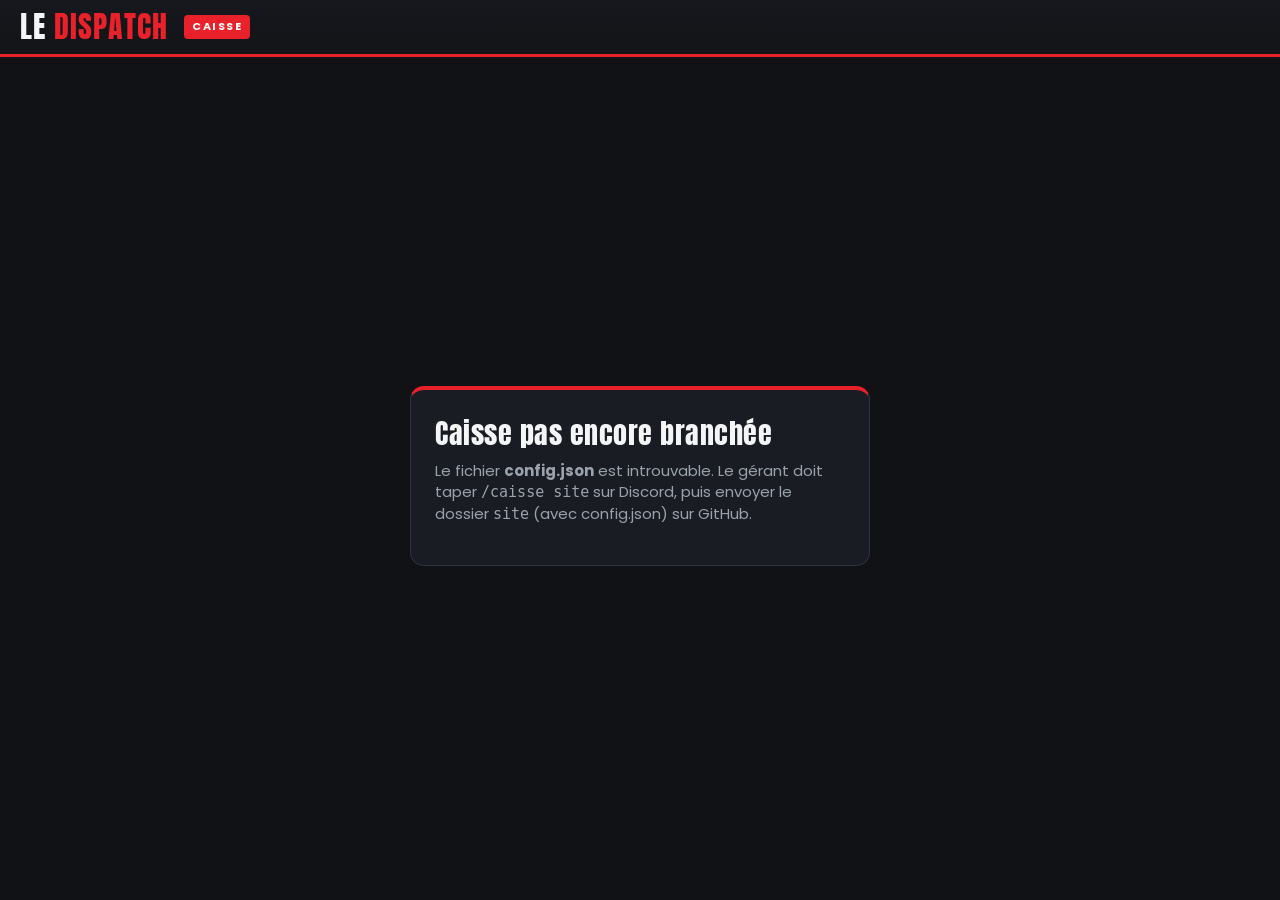
==== index.html @ 99ec4365 "Site de caisse du Dispatch Co-Authored-By: Claude Opus 5.5 <noreply@anthropic.com> Claude-Session: h" ====
<!DOCTYPE html>
<html lang="fr">
<head>
<meta charset="utf-8">
<meta name="viewport" content="width=device-width, initial-scale=1">
<meta name="robots" content="noindex, nofollow">
<title>Caisse — Le Dispatch</title>
<link rel="preconnect" href="https://fonts.googleapis.com">
<link rel="preconnect" href="https://fonts.gstatic.com" crossorigin>
<link href="https://fonts.googleapis.com/css2?family=Anton&family=Poppins:wght@400;500;600;700&display=swap" rel="stylesheet">
<style>
  :root {
    --fond: #101216;
    --panneau: #191c22;
    --panneau-2: #22262e;
    --trait: #2e333c;
    --texte: #f4f5f7;
    --discret: #9aa3ad;
    --rouge: #e8212b;
    --rouge-fonce: #b9141d;
    --vert: #2ea043;
    --orange: #d29922;
    --rayon: 14px;
  }
  * { box-sizing: border-box; }
  html, body { margin: 0; height: 100%; }
  body {
    background: var(--fond);
    color: var(--texte);
    font: 15px/1.4 "Poppins", system-ui, sans-serif;
    -webkit-font-smoothing: antialiased;
  }
  button, input, select { font: inherit; color: inherit; }
  button { cursor: pointer; }
  .masque { display: none !important; }

  /* --- En-tête ------------------------------------------------------------- */
  header {
    position: sticky; top: 0; z-index: 20;
    display: flex; align-items: center; gap: 16px;
    padding: 12px 20px;
    background: linear-gradient(180deg, #16181d, #121418);
    border-bottom: 3px solid var(--rouge);
  }
  .logo { font-family: "Anton", sans-serif; font-size: 30px; letter-spacing: 1px; line-height: 1; white-space: nowrap; }
  .logo span { color: var(--rouge); }
  .badge-caisse {
    background: var(--rouge); color: #fff; font-weight: 700; font-size: 11px;
    letter-spacing: 1.5px; padding: 4px 8px; border-radius: 4px; text-transform: uppercase;
  }
  .espace { flex: 1; }
  .puce {
    display: inline-flex; align-items: center; gap: 8px;
    background: var(--panneau-2); border: 1px solid var(--trait);
    border-radius: 999px; padding: 6px 12px; font-size: 13px; white-space: nowrap;
  }
  .puce .point { width: 8px; height: 8px; border-radius: 50%; background: var(--vert); }
  .puce.attente .point { background: var(--orange); }
  button.puce:hover { border-color: var(--discret); }

  /* --- Mise en page ----------------------------------------------------------- */
  .caisse { display: grid; grid-template-columns: 1fr 380px; min-height: calc(100vh - 62px); }
  .carte { padding: 18px 20px 120px; min-width: 0; }
  .onglets { display: flex; gap: 8px; flex-wrap: wrap; margin-bottom: 16px; }
  .onglet {
    background: var(--panneau); border: 1px solid var(--trait); border-radius: 999px;
    padding: 8px 16px; font-weight: 600; font-size: 14px;
  }
  .onglet[aria-selected="true"] { background: var(--rouge); border-color: var(--rouge); color: #fff; }
  .onglet .nb { opacity: .7; font-weight: 500; margin-left: 4px; }

  .titre-cat { font-family: "Anton", sans-serif; font-size: 22px; letter-spacing: .5px; margin: 6px 0 12px; }
  .grille { display: grid; grid-template-columns: repeat(auto-fill, minmax(190px, 1fr)); gap: 12px; }
  .tuile {
    position: relative; text-align: left;
    background: var(--panneau); border: 1px solid var(--trait); border-radius: var(--rayon);
    padding: 14px 14px 12px; min-height: 128px;
    display: flex; flex-direction: column; gap: 6px;
    transition: transform .08s ease, border-color .15s ease, background .15s ease;
  }
  .tuile:hover { border-color: var(--rouge); background: #1e2128; }
  .tuile:active { transform: scale(.97); }
  .tuile .emoji { font-size: 28px; line-height: 1; }
  .tuile .nom { font-weight: 700; font-size: 15px; }
  .tuile .contenu { color: var(--discret); font-size: 12px; flex: 1; }
  .tuile .prix { font-family: "Anton", sans-serif; color: var(--rouge); font-size: 20px; letter-spacing: .5px; }
  .tuile .qte-badge {
    position: absolute; top: 10px; right: 10px;
    background: var(--rouge); color: #fff; font-weight: 700; font-size: 13px;
    min-width: 28px; height: 28px; border-radius: 14px; padding: 0 8px;
    display: grid; place-items: center;
  }
  .grille.compacte { grid-template-columns: repeat(auto-fill, minmax(160px, 1fr)); }
  .grille.compacte .tuile { min-height: 96px; }

  /* --- Ticket ----------------------------------------------------------------- */
  .ticket {
    position: sticky; top: 62px; height: calc(100vh - 62px);
    background: var(--panneau); border-left: 1px solid var(--trait);
    display: flex; flex-direction: column;
  }
  .ticket-tete { display: flex; align-items: center; justify-content: space-between; padding: 16px 18px 8px; }
  .ticket-tete h2 { font-family: "Anton", sans-serif; font-weight: 400; font-size: 24px; margin: 0; letter-spacing: .5px; }
  .lien { background: none; border: 0; color: var(--discret); text-decoration: underline; padding: 4px; font-size: 13px; }
  .lien:hover { color: var(--texte); }
  .lignes { flex: 1; overflow-y: auto; padding: 4px 18px; }
  .vide { color: var(--discret); text-align: center; padding: 40px 10px; font-size: 14px; }
  .ligne { display: grid; grid-template-columns: 1fr auto; gap: 6px 10px; padding: 10px 0; border-bottom: 1px dashed var(--trait); }
  .ligne .nom { font-weight: 600; font-size: 14px; }
  .ligne .montant { font-weight: 700; text-align: right; }
  .stepper { display: flex; align-items: center; gap: 4px; }
  .stepper button {
    width: 32px; height: 32px; border-radius: 8px;
    background: var(--panneau-2); border: 1px solid var(--trait); font-size: 18px; line-height: 1;
  }
  .stepper button:hover { border-color: var(--discret); }
  .stepper input {
    width: 56px; height: 32px; text-align: center; font-weight: 700;
    background: #0d0f12; border: 1px solid var(--trait); border-radius: 8px;
  }
  .stepper input:focus { outline: 2px solid var(--rouge); border-color: transparent; }
  .stepper .retirer { margin-left: 6px; color: var(--discret); text-decoration: none; }
  .ligne .pu { color: var(--discret); font-size: 12px; text-align: right; align-self: center; }

  .options { padding: 12px 18px; border-top: 1px solid var(--trait); display: grid; gap: 10px; }
  .etiquette { font-size: 12px; color: var(--discret); margin-bottom: 4px; text-transform: uppercase; letter-spacing: 1px; }
  .segment { display: grid; grid-template-columns: repeat(3, 1fr); gap: 6px; }
  .segment button {
    background: var(--panneau-2); border: 1px solid var(--trait); border-radius: 10px;
    padding: 8px 4px; font-size: 13px; font-weight: 600;
  }
  .segment button[aria-pressed="true"] { background: #fff; color: #111; border-color: #fff; }
  .client { display: grid; grid-template-columns: 1fr 1fr; gap: 6px; }
  .client select, .client input, .champ {
    width: 100%; background: #0d0f12; border: 1px solid var(--trait); border-radius: 10px; padding: 9px 10px; font-size: 14px;
  }
  .client select:focus, .client input:focus, .champ:focus { outline: 2px solid var(--rouge); border-color: transparent; }

  .totaux { padding: 12px 18px 18px; border-top: 1px solid var(--trait); }
  .totaux .rang { display: flex; justify-content: space-between; color: var(--discret); font-size: 14px; }
  .totaux .total { display: flex; justify-content: space-between; align-items: baseline; margin: 8px 0 12px; }
  .totaux .total span:first-child { font-weight: 700; letter-spacing: 1px; }
  .totaux .total strong { font-family: "Anton", sans-serif; font-weight: 400; font-size: 38px; color: var(--texte); letter-spacing: .5px; }
  .encaisser {
    width: 100%; border: 0; border-radius: var(--rayon);
    background: var(--rouge); color: #fff; padding: 16px; font-size: 18px; font-weight: 700; letter-spacing: .5px;
    box-shadow: 0 6px 0 var(--rouge-fonce);
  }
  .encaisser:hover { filter: brightness(1.08); }
  .encaisser:active { transform: translateY(3px); box-shadow: 0 3px 0 var(--rouge-fonce); }
  .encaisser:disabled { background: #3a3f48; box-shadow: none; color: #8a919b; cursor: not-allowed; transform: none; }

  /* --- Barre mobile ------------------------------------------------------------ */
  .barre-mobile { display: none; }
  @media (max-width: 880px) {
    .caisse { grid-template-columns: 1fr; }
    .carte { padding: 14px 16px 110px; }
    .ticket {
      position: fixed; inset: auto 0 0 0; top: 0; height: 100%; z-index: 30;
      border-left: 0; transform: translateY(100%); transition: transform .25s ease;
    }
    .ticket.ouvert { transform: none; }
    .barre-mobile {
      display: flex; position: fixed; left: 12px; right: 12px; bottom: 12px; z-index: 25;
      background: var(--rouge); color: #fff; border: 0; border-radius: var(--rayon);
      padding: 14px 18px; font-weight: 700; justify-content: space-between; align-items: center;
      box-shadow: 0 10px 30px rgba(0,0,0,.5);
    }
    .barre-mobile strong { font-family: "Anton", sans-serif; font-weight: 400; font-size: 22px; }
    .logo { font-size: 24px; }
    .badge-caisse { display: none; }
    header { padding: 10px 16px; gap: 10px; }
    .grille { grid-template-columns: repeat(auto-fill, minmax(150px, 1fr)); }
  }
  @media (min-width: 881px) { .fermer-ticket { display: none; } }

  /* --- Fenêtres ---------------------------------------------------------------- */
  .voile {
    position: fixed; inset: 0; z-index: 50; background: rgba(5,6,8,.78);
    display: grid; place-items: center; padding: 16px;
  }
  .fenetre {
    width: min(460px, 100%); background: var(--panneau); border: 1px solid var(--trait);
    border-top: 4px solid var(--rouge); border-radius: var(--rayon); padding: 24px;
  }
  .fenetre h3 { font-family: "Anton", sans-serif; font-weight: 400; font-size: 28px; margin: 0 0 6px; letter-spacing: .5px; }
  .fenetre p { color: var(--discret); margin: 0 0 16px; }
  .fenetre .actions { display: flex; gap: 10px; margin-top: 18px; }
  .fenetre .actions button { flex: 1; }
  .secondaire {
    background: var(--panneau-2); border: 1px solid var(--trait); border-radius: var(--rayon); padding: 14px; font-weight: 600;
  }
  .recap { background: #0d0f12; border-radius: 10px; padding: 12px 14px; font-size: 14px; }
  .recap div { display: flex; justify-content: space-between; gap: 10px; }
  .recap .tot { border-top: 1px dashed var(--trait); margin-top: 8px; padding-top: 8px; font-weight: 700; }
  .grosse-coche {
    width: 64px; height: 64px; border-radius: 50%; background: var(--vert);
    display: grid; place-items: center; font-size: 34px; margin-bottom: 10px; color: #fff;
  }
  .grosse-coche.attente { background: var(--orange); }
  .ecran-plein { min-height: calc(100vh - 62px); display: grid; place-items: center; padding: 20px; }
</style>
</head>
<body>
<header>
  <div class="logo">LE <span>DISPATCH</span></div>
  <span class="badge-caisse">Caisse</span>
  <div class="espace"></div>
  <button class="puce" id="puce-etat" type="button" title="État des envois"><span class="point"></span><span id="texte-etat">Prêt</span></button>
  <button class="puce" id="puce-vendeur" type="button" title="Changer de vendeur">👤 <span id="nom-vendeur">—</span></button>
</header>

<!-- Site pas encore branché -->
<section id="ecran-activation" class="ecran-plein masque">
  <div class="fenetre">
    <h3>Caisse pas encore branchée</h3>
    <p>Le fichier <strong>config.json</strong> est introuvable. Le gérant doit taper <code>/caisse site</code> sur Discord, puis envoyer le dossier <code>site</code> (avec config.json) sur GitHub.</p>
  </div>
</section>

<!-- Caisse -->
<main id="ecran-caisse" class="caisse masque">
  <section class="carte">
    <div class="onglets" role="tablist" id="onglets"></div>
    <div id="rayons"></div>
  </section>

  <aside class="ticket" id="ticket" aria-label="Commande en cours">
    <div class="ticket-tete">
      <h2>Commande</h2>
      <div>
        <button class="lien" id="btn-vider" type="button">Vider</button>
        <button class="lien fermer-ticket" id="btn-fermer-ticket" type="button">Fermer ✕</button>
      </div>
    </div>
    <div class="lignes" id="lignes"></div>
    <div class="options">
      <div>
        <div class="etiquette">Tarif</div>
        <div class="segment" id="tarifs"></div>
      </div>
      <div>
        <div class="etiquette">Client</div>
        <div class="client">
          <select id="type-client" aria-label="Type de client"></select>
          <input id="nom-client" placeholder="Nom (facultatif)" maxlength="80" autocomplete="off">
        </div>
      </div>
    </div>
    <div class="totaux">
      <div class="rang"><span>Sous-total</span><span id="sous-total">0 $</span></div>
      <div class="rang masque" id="rang-ajust"><span id="libelle-ajust"></span><span id="ajustement"></span></div>
      <div class="total"><span>TOTAL</span><strong id="total">0 $</strong></div>
      <button class="encaisser" id="btn-encaisser" type="button" disabled>Encaisser</button>
    </div>
  </aside>
  <button class="barre-mobile" id="barre-mobile" type="button"><span id="barre-nb">Panier vide</span><strong id="barre-total">0 $</strong></button>
</main>

<!-- Fenêtres -->
<div class="voile masque" id="fenetre-vendeur">
  <div class="fenetre">
    <h3>Qui est à la caisse ?</h3>
    <p>Ton nom apparaîtra sur les tickets et dans les ventes par vendeur.</p>
    <input class="champ" id="champ-vendeur" maxlength="60" placeholder="Prénom Nom (RP)" autocomplete="off">
    <div class="actions"><button class="encaisser" id="btn-vendeur" type="button">Commencer</button></div>
  </div>
</div>

<div class="voile masque" id="fenetre-confirmer">
  <div class="fenetre">
    <h3>Encaisser ?</h3>
    <div class="recap" id="recap"></div>
    <div class="actions">
      <button class="secondaire" id="btn-annuler" type="button">Retour</button>
      <button class="encaisser" id="btn-valider" type="button">Encaisser</button>
    </div>
  </div>
</div>

<div class="voile masque" id="fenetre-resultat">
  <div class="fenetre" style="text-align:center">
    <div class="grosse-coche" id="coche" style="margin:0 auto 10px">✓</div>
    <h3 id="resultat-titre">Commande envoyée</h3>
    <p id="resultat-texte"></p>
    <div class="actions"><button class="encaisser" id="btn-nouvelle" type="button">Nouvelle commande</button></div>
  </div>
</div>

<script>
(() => {
  "use strict";

  // --- Stockage local (protégé : peut être indisponible) --------------------------
  const memoire = {
    lire(cle, defaut) { try { const v = localStorage.getItem(cle); return v === null ? defaut : JSON.parse(v); } catch { return defaut; } },
    ecrire(cle, val) { try { localStorage.setItem(cle, JSON.stringify(val)); } catch { /* stockage indisponible */ } },
    effacer(cle) { try { localStorage.removeItem(cle); } catch { /* idem */ } },
  };
  const CLE_CONFIG = "dispatch_config", CLE_VENDEUR = "dispatch_vendeur", CLE_FILE = "dispatch_file",
        CLE_BROUILLON = "dispatch_brouillon";

  const $ = (id) => document.getElementById(id);
  const TYPES_CLIENT = {
    particulier: "Particulier", entreprise: "Entreprise", auto_entreprise: "Auto-entreprise",
    micro_entreprise: "Micro-entreprise", association: "Association", parti_politique: "Parti politique", syndicat: "Syndicat",
  };

  // --- Argent : centimes -> « 1 234,50 $ » (comme le bot) -----------------------------
  function fmt(c) {
    const signe = c < 0 ? "-" : "";
    c = Math.abs(Math.round(c));
    const dollars = Math.floor(c / 100), cents = c % 100;
    let t = String(dollars).replace(/\B(?=(\d{3})+(?!\d))/g, " ");
    if (cents) t += "," + String(cents).padStart(2, "0");
    return `${signe}${t} $`;
  }
  const echapper = (s) => String(s ?? "").replace(/[&<>"']/g, (c) => ({ "&": "&amp;", "<": "&lt;", ">": "&gt;", '"': "&quot;", "'": "&#39;" }[c]));

  // --- Branchement : l'adresse du webhook est dans config.json (écrit par /caisse site) ---
  function configValide(cfg) {
    return !!cfg && (/^https:\/\/(?:(?:ptb|canary)\.)?discord(?:app)?\.com\/api\/webhooks\/\d+\/[\w-]+$/.test(cfg.w || "")
                  || /^http:\/\/127\.0\.0\.1:\d+\/api\/webhooks\/\d+\/[\w-]+$/.test(cfg.w || ""));
  }
  let config = null;

  // --- État de la caisse -----------------------------------------------------------
  let menu = null, articles = {}, ordreArticles = [];
  let panier = new Map();                 // id -> quantité (ordre d'ajout conservé)
  let tarif = "normal";
  let ongletActif = null;

  function sauverBrouillon() {
    memoire.ecrire(CLE_BROUILLON, { panier: [...panier], tarif, type: $("type-client").value, client: $("nom-client").value });
  }

  function calculer() {
    const lignes = [...panier].filter(([id, q]) => articles[id] && q > 0)
      .map(([id, q]) => ({ a: articles[id], q, montant: articles[id].prixC * q }));
    const sousTotal = lignes.reduce((s, l) => s + l.montant, 0);
    const t = menu.tarifs.find((x) => x.id === tarif) || menu.tarifs[0];
    const ajustement = Math.round(sousTotal * (t.pourcentage || 0) / 100);
    return { lignes, sousTotal, ajustement, total: sousTotal + ajustement, tarif: t };
  }

  function texteTarif(t) {
    if (!t.pourcentage) return t.nom;
    return `${t.nom} ${t.pourcentage > 0 ? "+" : "−"}${Math.abs(t.pourcentage)} %`;
  }

  // --- Affichage de la carte ------------------------------------------------------------
  function afficherCarte() {
    const onglets = $("onglets"), rayons = $("rayons");
    onglets.innerHTML = ""; rayons.innerHTML = "";
    menu.categories.forEach((cat, i) => {
      const id = "cat-" + i;
      const b = document.createElement("button");
      b.className = "onglet"; b.type = "button"; b.setAttribute("role", "tab");
      b.dataset.cible = id;
      b.innerHTML = `${echapper(cat.nom.replace(/\s*!$/, ""))}<span class="nb">${cat.articles.length}</span>`;
      b.addEventListener("click", () => choisirOnglet(id));
      onglets.appendChild(b);

      const sec = document.createElement("section");
      sec.id = id;
      sec.innerHTML = `<h2 class="titre-cat">${echapper(cat.nom)}</h2>`;
      const grille = document.createElement("div");
      grille.className = "grille" + (cat.compact ? " compacte" : "");
      cat.articles.forEach((a) => {
        const t = document.createElement("button");
        t.type = "button"; t.className = "tuile"; t.dataset.id = a.id;
        t.innerHTML = `<span class="emoji">${echapper(a.emoji || "🍽️")}</span>
          <span class="nom">${echapper(a.nom)}</span>
          ${a.contenu ? `<span class="contenu">${echapper(a.contenu)}</span>` : `<span class="contenu"></span>`}
          <span class="prix">${fmt(Math.round(a.prix * 100))}</span>
          <span class="qte-badge masque"></span>`;
        t.addEventListener("click", () => ajouter(a.id, 1));
        grille.appendChild(t);
      });
      sec.appendChild(grille);
      rayons.appendChild(sec);
    });
    choisirOnglet(ongletActif || "cat-0");
  }

  function choisirOnglet(id) {
    ongletActif = id;
    document.querySelectorAll(".onglet").forEach((b) => b.setAttribute("aria-selected", String(b.dataset.cible === id)));
    document.querySelectorAll("#rayons > section").forEach((s) => s.classList.toggle("masque", s.id !== id));
  }

  function afficherOptions() {
    const zone = $("tarifs"); zone.innerHTML = "";
    menu.tarifs.slice(0, 3).forEach((t) => {
      const b = document.createElement("button");
      b.type = "button"; b.dataset.id = t.id;
      b.textContent = t.court || texteTarif(t);
      b.title = texteTarif(t);
      b.addEventListener("click", () => { tarif = t.id; afficherTicket(); });
      zone.appendChild(b);
    });
    const sel = $("type-client"); sel.innerHTML = "";
    for (const [cle, nom] of Object.entries(TYPES_CLIENT)) sel.add(new Option(nom, cle));
  }

  // --- Panier ----------------------------------------------------------------------------
  function ajouter(id, q) {
    panier.set(id, Math.min(999, (panier.get(id) || 0) + q));
    afficherTicket();
  }
  function fixer(id, q) {
    if (!Number.isFinite(q) || q <= 0) panier.delete(id);
    else panier.set(id, Math.min(999, Math.floor(q)));
    afficherTicket();
  }

  function afficherTicket() {
    const c = calculer();
    const zone = $("lignes");
    if (!c.lignes.length) {
      zone.innerHTML = `<div class="vide">Touche un article de la carte pour l'ajouter.<br>Tu peux ensuite taper la quantité exacte.</div>`;
    } else {
      zone.innerHTML = "";
      c.lignes.forEach(({ a, q, montant }) => {
        const l = document.createElement("div");
        l.className = "ligne";
        l.innerHTML = `<div class="nom">${echapper(a.emoji || "")} ${echapper(a.nom)}</div>
          <div class="montant">${fmt(montant)}</div>
          <div class="stepper">
            <button type="button" data-action="moins" aria-label="Retirer un">−</button>
            <input type="number" inputmode="numeric" min="0" max="999" value="${q}" aria-label="Quantité ${echapper(a.nom)}">
            <button type="button" data-action="plus" aria-label="Ajouter un">+</button>
            <button type="button" class="lien retirer" data-action="suppr" aria-label="Retirer ${echapper(a.nom)}">✕</button>
          </div>
          <div class="pu">${fmt(a.prixC)} l'unité</div>`;
        l.querySelector('[data-action="moins"]').addEventListener("click", () => fixer(a.id, q - 1));
        l.querySelector('[data-action="plus"]').addEventListener("click", () => fixer(a.id, q + 1));
        l.querySelector('[data-action="suppr"]').addEventListener("click", () => fixer(a.id, 0));
        const champ = l.querySelector("input");
        champ.addEventListener("change", () => fixer(a.id, parseInt(champ.value, 10)));
        champ.addEventListener("keydown", (e) => { if (e.key === "Enter") champ.blur(); });
        champ.addEventListener("focus", () => champ.select());
        zone.appendChild(l);
      });
    }
    // badges de quantité sur la carte
    document.querySelectorAll(".tuile").forEach((t) => {
      const q = panier.get(t.dataset.id) || 0, b = t.querySelector(".qte-badge");
      b.textContent = "×" + q; b.classList.toggle("masque", !q);
    });
    document.querySelectorAll("#tarifs button").forEach((b) => b.setAttribute("aria-pressed", String(b.dataset.id === tarif)));
    $("sous-total").textContent = fmt(c.sousTotal);
    $("rang-ajust").classList.toggle("masque", !c.ajustement);
    $("libelle-ajust").textContent = texteTarif(c.tarif);
    $("ajustement").textContent = (c.ajustement > 0 ? "+" : "") + fmt(c.ajustement);
    $("total").textContent = fmt(c.total);
    $("btn-encaisser").disabled = !c.lignes.length;
    $("btn-encaisser").textContent = c.lignes.length ? `Encaisser ${fmt(c.total)}` : "Encaisser";
    const nb = c.lignes.reduce((s, l) => s + l.q, 0);
    $("barre-nb").textContent = nb ? `Voir la commande · ${nb} article${nb > 1 ? "s" : ""}` : "Panier vide";
    $("barre-total").textContent = fmt(c.total);
    sauverBrouillon();
  }

  // --- Envoi vers Discord (webhook) -------------------------------------------------------
  function nouvelUid() {
    try { return crypto.randomUUID(); } catch { return Date.now().toString(36) + Math.random().toString(36).slice(2); }
  }

  function construireCommande() {
    const c = calculer();
    return {
      type: "commande_dispatch", v: 1, uid: nouvelUid(), cree_le: new Date().toISOString(),
      vendeur: memoire.lire(CLE_VENDEUR, "") || "Site",
      lignes: c.lignes.map(({ a, q }) => ({ id: a.id, nom: a.nom, qte: q })),
      tarif: c.tarif.id, type_client: $("type-client").value, client: $("nom-client").value.trim(),
      total: c.total,
      _affichage: {
        lignes: c.lignes.map(({ a, q, montant }) => `${q}× ${a.nom} — ${fmt(montant)}`),
        ajustement: c.ajustement ? `${texteTarif(c.tarif)} : ${(c.ajustement > 0 ? "+" : "") + fmt(c.ajustement)}` : "",
      },
    };
  }

  async function envoyer(cmd) {
    const aff = cmd._affichage || { lignes: [], ajustement: "" };
    const donnees = { ...cmd }; delete donnees._affichage;
    const champs = [{ name: "Client", value: `${cmd.client || "De passage"} (${TYPES_CLIENT[cmd.type_client] || cmd.type_client})`, inline: true },
                    { name: "Vendeur", value: cmd.vendeur || "—", inline: true }];
    if (aff.ajustement) champs.unshift({ name: "Tarif", value: aff.ajustement, inline: true });
    const message = {
      username: `Caisse — ${(config && config.e) || "Le Dispatch"}`.slice(0, 80),
      embeds: [{
        title: `🧾 Commande — ${fmt(cmd.total)}`, color: 0xE8212B,
        description: aff.lignes.join("\n").slice(0, 4000) || "—",
        fields: champs,
        footer: { text: "En attente du bot : elle sera enregistrée en compta dès qu'il sera en ligne." },
        timestamp: cmd.cree_le,
      }],
      allowed_mentions: { parse: [] },
    };
    const corps = () => {
      const fd = new FormData();
      fd.append("payload_json", JSON.stringify(message));
      fd.append("files[0]", new Blob([JSON.stringify(donnees)], { type: "application/json" }), "commande.json");
      return fd;
    };
    try {
      const r = await fetch(config.w + "?wait=true", { method: "POST", body: corps() });
      if (r.ok) return true;
      if (r.status === 404 || r.status === 401) throw Object.assign(new Error("webhook supprimé"), { fatal: true });
      return false;  // 429 (trop d'envois) ou 5xx : on réessaiera
    } catch (err) {
      if (err.fatal) throw err;
      // Le navigateur peut refuser de lire la réponse de Discord (CORS) alors que l'envoi a réussi :
      // on renvoie en mode « opaque ». Un éventuel doublon est écarté par le bot (même uid).
      try { await fetch(config.w, { method: "POST", mode: "no-cors", body: corps() }); return true; }
      catch { return false; }  // vraiment hors ligne
    }
  }

  let envoiEnCours = false;
  async function viderFile() {
    if (envoiEnCours || !config) return;
    envoiEnCours = true;
    try {
      let file = memoire.lire(CLE_FILE, []);
      while (file.length) {
        let ok = false;
        try { ok = await envoyer(file[0]); }
        catch (err) { afficherEtat(`⚠️ ${err.message} — le gérant doit refaire /caisse site`); envoiEnCours = false; return; }
        if (!ok) break;
        file.shift(); memoire.ecrire(CLE_FILE, file);
        await new Promise((r) => setTimeout(r, 600));  // Discord : quelques envois par seconde max
      }
    } finally { envoiEnCours = false; afficherEtat(); }
  }

  function afficherEtat(texte) {
    const n = memoire.lire(CLE_FILE, []).length;
    $("puce-etat").classList.toggle("attente", n > 0 || !!texte);
    $("texte-etat").textContent = texte || (n ? `${n} commande${n > 1 ? "s" : ""} en attente d'envoi` : "Prêt");
  }

  // --- Encaissement -------------------------------------------------------------------------
  function ouvrirConfirmation() {
    const c = calculer();
    if (!c.lignes.length) return;
    const recap = c.lignes.map(({ a, q, montant }) => `<div><span>${q}× ${echapper(a.nom)}</span><span>${fmt(montant)}</span></div>`).join("");
    const ajust = c.ajustement ? `<div><span>${echapper(texteTarif(c.tarif))}</span><span>${(c.ajustement > 0 ? "+" : "") + fmt(c.ajustement)}</span></div>` : "";
    const client = $("nom-client").value.trim() || "De passage";
    $("recap").innerHTML = recap + ajust +
      `<div class="tot"><span>TOTAL</span><span>${fmt(c.total)}</span></div>` +
      `<div style="color:var(--discret);margin-top:6px"><span>Client</span><span>${echapper(client)} · ${echapper(TYPES_CLIENT[$("type-client").value])}</span></div>`;
    $("btn-valider").textContent = `Encaisser ${fmt(c.total)}`;
    montrer("fenetre-confirmer");
    $("btn-valider").focus();
  }

  async function valider() {
    const btn = $("btn-valider");
    btn.disabled = true;
    const cmd = construireCommande();
    const file = memoire.lire(CLE_FILE, []);
    file.push(cmd); memoire.ecrire(CLE_FILE, file);    // gardée tant qu'elle n'est pas partie
    await viderFile();
    const partie = !memoire.lire(CLE_FILE, []).some((x) => x.uid === cmd.uid);
    cacher("fenetre-confirmer");
    $("coche").classList.toggle("attente", !partie);
    $("coche").textContent = partie ? "✓" : "⏳";
    $("resultat-titre").textContent = partie ? `Commande envoyée — ${fmt(cmd.total)}` : "Commande gardée";
    $("resultat-texte").textContent = partie
      ? "Elle arrive sur Discord et sera enregistrée en compta par le bot (tout de suite s'il est en ligne, sinon à son démarrage)."
      : "Pas de connexion pour l'instant : la commande est gardée sur cet appareil et partira automatiquement dès que possible. Ne ferme pas cette page.";
    panier = new Map(); tarif = menu.tarifs[0].id; $("nom-client").value = ""; $("type-client").value = "particulier";
    afficherTicket();
    $("ticket").classList.remove("ouvert");
    montrer("fenetre-resultat");
    $("btn-nouvelle").focus();
    btn.disabled = false;
  }

  // --- Fenêtres, vendeur ------------------------------------------------------------------
  function montrer(id) { $(id).classList.remove("masque"); }
  function cacher(id) { $(id).classList.add("masque"); }

  function demanderVendeur() {
    $("champ-vendeur").value = memoire.lire(CLE_VENDEUR, "");
    montrer("fenetre-vendeur");
    setTimeout(() => $("champ-vendeur").focus(), 30);
  }
  function validerVendeur() {
    const nom = $("champ-vendeur").value.trim();
    if (!nom) { $("champ-vendeur").focus(); return; }
    memoire.ecrire(CLE_VENDEUR, nom);
    $("nom-vendeur").textContent = nom;
    cacher("fenetre-vendeur");
  }

  // --- Démarrage ------------------------------------------------------------------------------
  async function demarrer() {
    try {   // toujours relu : si le webhook change, le site suit dès que config.json est renvoyé
      const r = await fetch("config.json", { cache: "no-store" });
      if (r.ok) { const cfg = await r.json(); if (configValide(cfg)) { config = cfg; memoire.ecrire(CLE_CONFIG, cfg); } }
    } catch { /* hors ligne : on garde la dernière config connue */ }
    if (!config) { const connue = memoire.lire(CLE_CONFIG, null); if (configValide(connue)) config = connue; }
    if (!config) {
      montrer("ecran-activation");
      $("puce-etat").classList.add("masque"); $("puce-vendeur").classList.add("masque");
      return;
    }
    try {
      const r = await fetch("menu.json", { cache: "no-store" });
      menu = await r.json();
    } catch (err) {
      document.body.insertAdjacentHTML("beforeend", `<div class="voile"><div class="fenetre"><h3>Carte introuvable</h3><p>Le fichier menu.json n'a pas pu être chargé. Vérifie qu'il est bien envoyé sur GitHub à côté de index.html.</p></div></div>`);
      return;
    }
    menu.tarifs = (menu.tarifs && menu.tarifs.length) ? menu.tarifs : [{ id: "normal", nom: "Tarif normal", pourcentage: 0 }];
    menu.categories.forEach((cat) => cat.articles.forEach((a) => {
      a.prixC = Math.round(a.prix * 100); a.categorie = cat.nom; articles[a.id] = a; ordreArticles.push(a.id);
    }));
    tarif = menu.tarifs[0].id;
    afficherOptions();
    afficherCarte();
    const brouillon = memoire.lire(CLE_BROUILLON, null);
    if (brouillon) {
      panier = new Map((brouillon.panier || []).filter(([id]) => articles[id]));
      if (menu.tarifs.some((t) => t.id === brouillon.tarif)) tarif = brouillon.tarif;
      if (TYPES_CLIENT[brouillon.type]) $("type-client").value = brouillon.type;
      $("nom-client").value = brouillon.client || "";
    }
    afficherTicket();
    montrer("ecran-caisse");

    const vendeur = memoire.lire(CLE_VENDEUR, "");
    $("nom-vendeur").textContent = vendeur || "—";
    if (!vendeur) demanderVendeur();

    $("btn-encaisser").addEventListener("click", ouvrirConfirmation);
    $("btn-valider").addEventListener("click", valider);
    $("btn-annuler").addEventListener("click", () => cacher("fenetre-confirmer"));
    $("btn-nouvelle").addEventListener("click", () => cacher("fenetre-resultat"));
    $("btn-vider").addEventListener("click", () => { panier = new Map(); afficherTicket(); });
    $("type-client").addEventListener("change", sauverBrouillon);
    $("nom-client").addEventListener("input", sauverBrouillon);
    $("puce-vendeur").addEventListener("click", demanderVendeur);
    $("btn-vendeur").addEventListener("click", validerVendeur);
    $("champ-vendeur").addEventListener("keydown", (e) => { if (e.key === "Enter") validerVendeur(); });
    $("puce-etat").addEventListener("click", viderFile);
    $("barre-mobile").addEventListener("click", () => $("ticket").classList.add("ouvert"));
    $("btn-fermer-ticket").addEventListener("click", () => $("ticket").classList.remove("ouvert"));
    document.addEventListener("keydown", (e) => {
      if (e.key === "Escape") { cacher("fenetre-confirmer"); cacher("fenetre-resultat"); $("ticket").classList.remove("ouvert"); }
    });
    window.addEventListener("online", viderFile);
    setInterval(viderFile, 15000);
    afficherEtat();
    viderFile();
  }
  demarrer();
})();
</script>
</body>
</html>
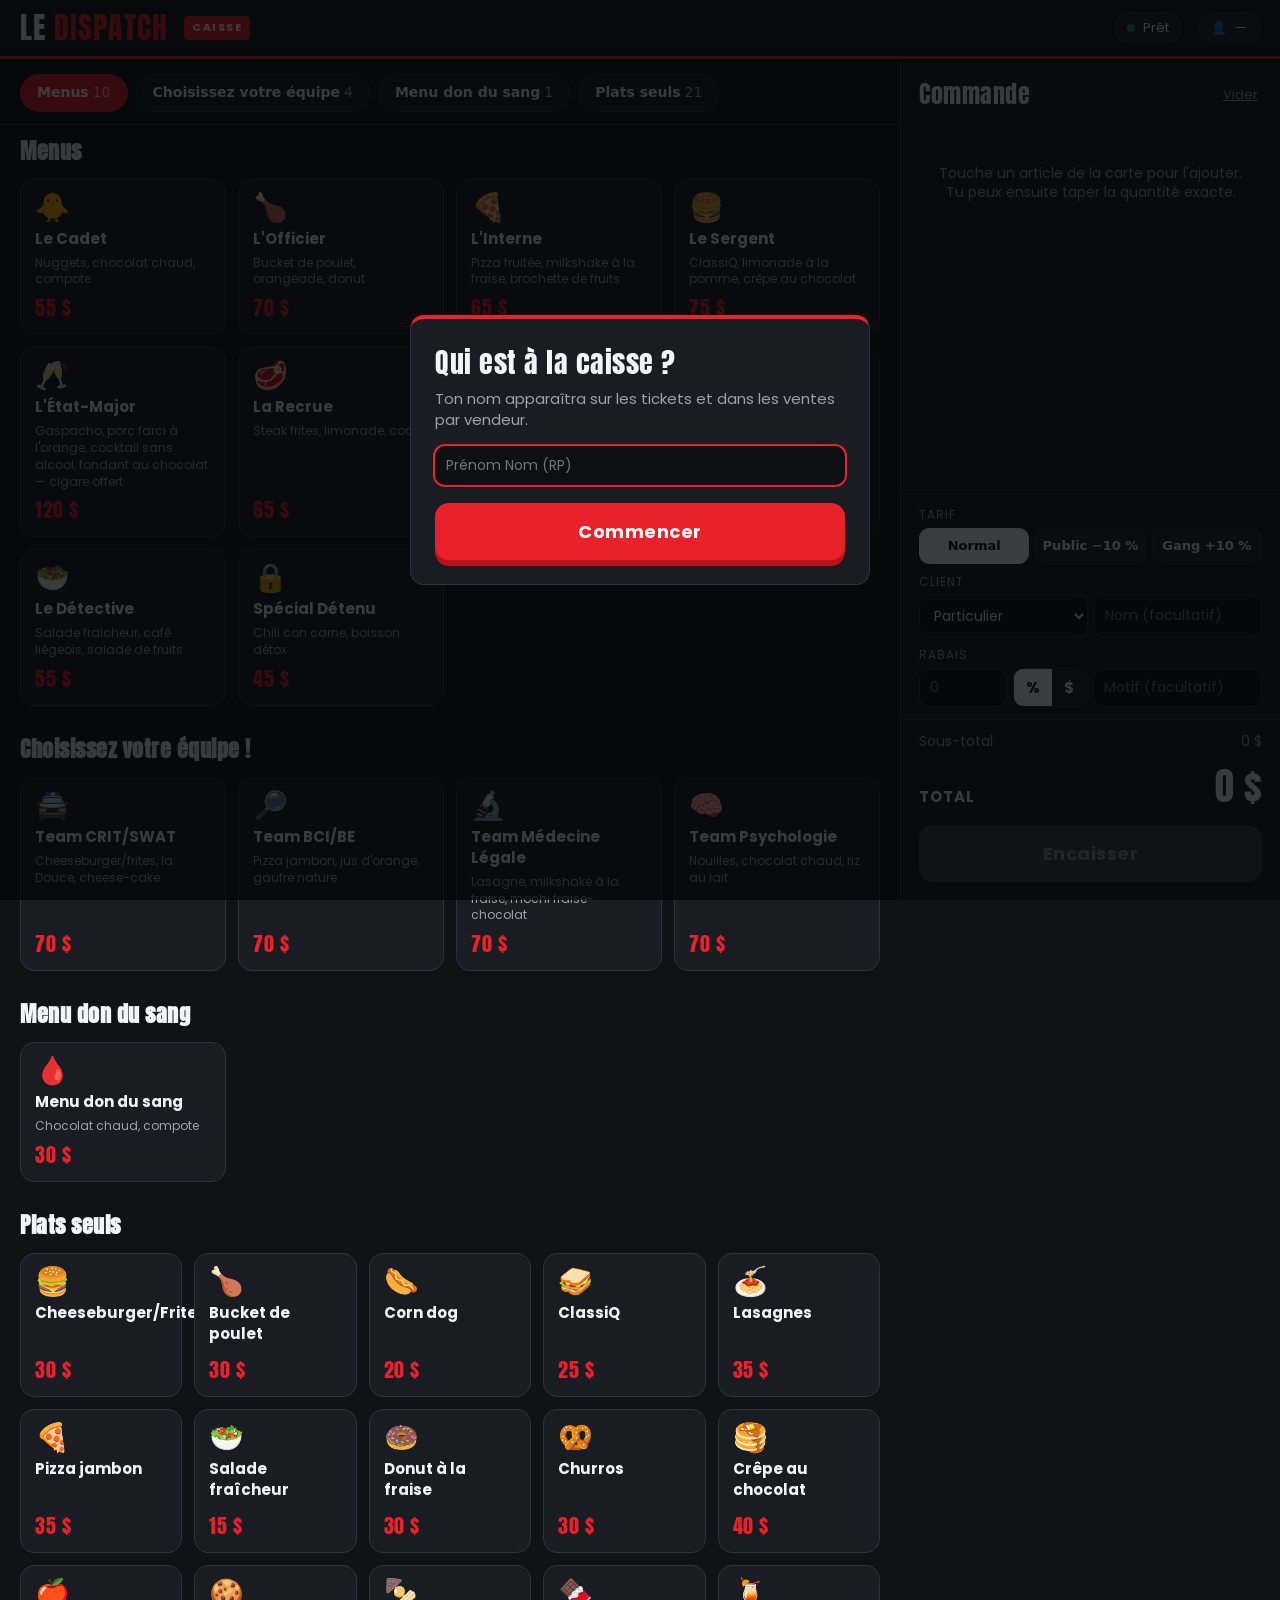
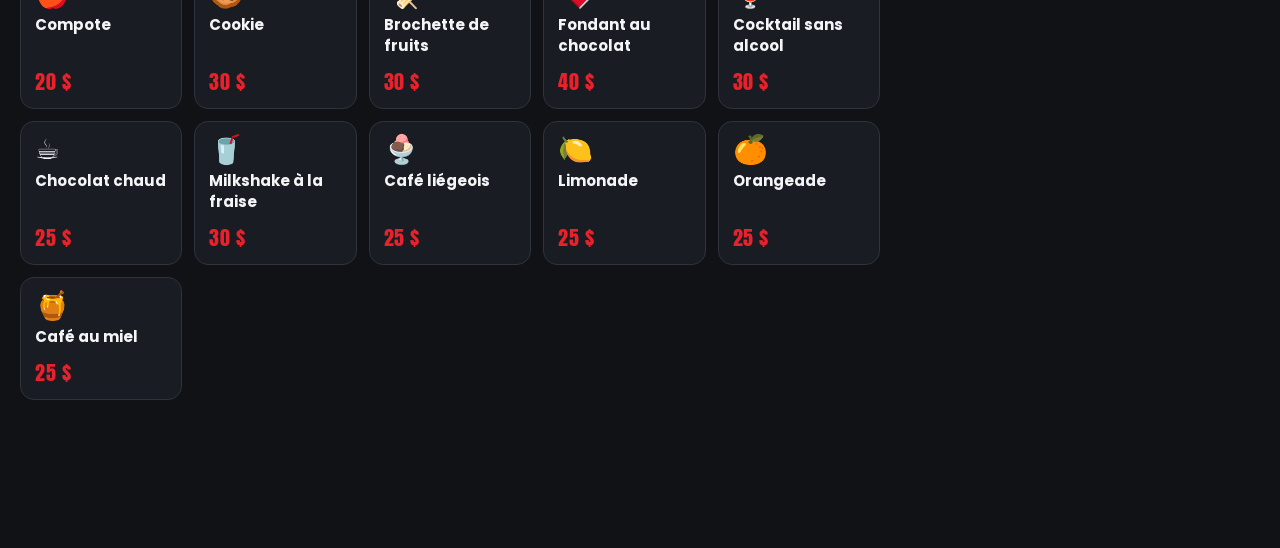
==== commit 22dadf65: "Carte sur une seule page et rabais manuel Co-Authored-By: Claude Opus 5.5 <noreply@anthropic.com> Cl" ====
--- a/index.html
+++ b/index.html
@@ -23,7 +23,8 @@
     --rayon: 14px;
   }
   * { box-sizing: border-box; }
-  html, body { margin: 0; height: 100%; }
+  html, body { margin: 0; }
+  body { min-height: 100vh; }
   body {
     background: var(--fond);
     color: var(--texte);
@@ -61,7 +62,15 @@
   /* --- Mise en page ----------------------------------------------------------- */
   .caisse { display: grid; grid-template-columns: 1fr 380px; min-height: calc(100vh - 62px); }
   .carte { padding: 18px 20px 120px; min-width: 0; }
-  .onglets { display: flex; gap: 8px; flex-wrap: wrap; margin-bottom: 16px; }
+  .onglets {
+    position: sticky; top: 62px; z-index: 10;
+    display: flex; gap: 8px; overflow-x: auto; scrollbar-width: none;
+    margin: -18px -20px 14px; padding: 12px 20px;
+    background: rgba(16,18,22,.94); backdrop-filter: blur(6px); border-bottom: 1px solid var(--trait);
+  }
+  .onglets::-webkit-scrollbar { display: none; }
+  .onglet { white-space: nowrap; flex: none; }
+  #rayons > section { scroll-margin-top: 130px; margin-bottom: 28px; }
   .onglet {
     background: var(--panneau); border: 1px solid var(--trait); border-radius: 999px;
     padding: 8px 16px; font-weight: 600; font-size: 14px;
@@ -131,6 +140,15 @@
   }
   .segment button[aria-pressed="true"] { background: #fff; color: #111; border-color: #fff; }
   .client { display: grid; grid-template-columns: 1fr 1fr; gap: 6px; }
+  .rabais { display: grid; grid-template-columns: 88px auto 1fr; gap: 6px; align-items: stretch; }
+  .rabais input {
+    width: 100%; background: #0d0f12; border: 1px solid var(--trait); border-radius: 10px; padding: 9px 10px; font-size: 14px;
+  }
+  .rabais input:focus { outline: 2px solid var(--rouge); border-color: transparent; }
+  .unite { display: flex; border: 1px solid var(--trait); border-radius: 10px; overflow: hidden; }
+  .unite button { background: var(--panneau-2); border: 0; padding: 0 12px; font-weight: 700; }
+  .unite button[aria-pressed="true"] { background: #fff; color: #111; }
+  .totaux .rang.remise { color: #7ee787; }
   .client select, .client input, .champ {
     width: 100%; background: #0d0f12; border: 1px solid var(--trait); border-radius: 10px; padding: 9px 10px; font-size: 14px;
   }
@@ -155,6 +173,7 @@
   @media (max-width: 880px) {
     .caisse { grid-template-columns: 1fr; }
     .carte { padding: 14px 16px 110px; }
+    .onglets { top: 54px; margin: -14px -16px 12px; padding: 10px 16px; }
     .ticket {
       position: fixed; inset: auto 0 0 0; top: 0; height: 100%; z-index: 30;
       border-left: 0; transform: translateY(100%); transition: transform .25s ease;
@@ -246,10 +265,22 @@
           <input id="nom-client" placeholder="Nom (facultatif)" maxlength="80" autocomplete="off">
         </div>
       </div>
+      <div>
+        <div class="etiquette">Rabais</div>
+        <div class="rabais">
+          <input id="rabais-valeur" type="number" inputmode="decimal" min="0" step="any" placeholder="0" aria-label="Montant du rabais">
+          <div class="unite" role="group" aria-label="Unité du rabais">
+            <button type="button" data-unite="pourcent" aria-pressed="true">%</button>
+            <button type="button" data-unite="montant" aria-pressed="false">$</button>
+          </div>
+          <input id="rabais-motif" placeholder="Motif (facultatif)" maxlength="100" autocomplete="off">
+        </div>
+      </div>
     </div>
     <div class="totaux">
       <div class="rang"><span>Sous-total</span><span id="sous-total">0 $</span></div>
       <div class="rang masque" id="rang-ajust"><span id="libelle-ajust"></span><span id="ajustement"></span></div>
+      <div class="rang remise masque" id="rang-rabais"><span id="libelle-rabais"></span><span id="rabais"></span></div>
       <div class="total"><span>TOTAL</span><strong id="total">0 $</strong></div>
       <button class="encaisser" id="btn-encaisser" type="button" disabled>Encaisser</button>
     </div>
@@ -328,10 +359,11 @@
   let menu = null, articles = {}, ordreArticles = [];
   let panier = new Map();                 // id -> quantité (ordre d'ajout conservé)
   let tarif = "normal";
-  let ongletActif = null;
+  let uniteRabais = "pourcent";            // "pourcent" | "montant"
 
   function sauverBrouillon() {
-    memoire.ecrire(CLE_BROUILLON, { panier: [...panier], tarif, type: $("type-client").value, client: $("nom-client").value });
+    memoire.ecrire(CLE_BROUILLON, { panier: [...panier], tarif, type: $("type-client").value, client: $("nom-client").value,
+      rabais: { unite: uniteRabais, valeur: $("rabais-valeur").value, motif: $("rabais-motif").value } });
   }
 
   function calculer() {
@@ -340,7 +372,22 @@
     const sousTotal = lignes.reduce((s, l) => s + l.montant, 0);
     const t = menu.tarifs.find((x) => x.id === tarif) || menu.tarifs[0];
     const ajustement = Math.round(sousTotal * (t.pourcentage || 0) / 100);
-    return { lignes, sousTotal, ajustement, total: sousTotal + ajustement, tarif: t };
+    const base = sousTotal + ajustement;
+    // Rabais manuel (même calcul que le bot) : % de l'addition, ou montant en $ plafonné à l'addition
+    let valeur = parseFloat(String($("rabais-valeur").value).replace(",", "."));
+    if (!Number.isFinite(valeur) || valeur < 0) valeur = 0;
+    if (uniteRabais === "pourcent") valeur = Math.min(valeur, 100);
+    let rabais = uniteRabais === "pourcent" ? Math.round(base * valeur / 100) : Math.min(Math.round(valeur * 100), base);
+    rabais = Math.max(0, Math.min(rabais, base));
+    const motif = $("rabais-motif").value.trim();
+    return { lignes, sousTotal, ajustement, total: base - rabais, tarif: t,
+             rabais, rabaisValeur: rabais ? valeur : 0, rabaisUnite: uniteRabais, motif };
+  }
+
+  function texteRabais(c) {
+    if (!c.rabais) return "";
+    const base = c.rabaisUnite === "pourcent" ? `Rabais ${String(c.rabaisValeur).replace(".", ",")} %` : "Rabais";
+    return base + (c.motif ? ` (${c.motif})` : "");
   }
 
   function texteTarif(t) {
@@ -355,10 +402,10 @@
     menu.categories.forEach((cat, i) => {
       const id = "cat-" + i;
       const b = document.createElement("button");
-      b.className = "onglet"; b.type = "button"; b.setAttribute("role", "tab");
+      b.className = "onglet"; b.type = "button";
       b.dataset.cible = id;
       b.innerHTML = `${echapper(cat.nom.replace(/\s*!$/, ""))}<span class="nb">${cat.articles.length}</span>`;
-      b.addEventListener("click", () => choisirOnglet(id));
+      b.addEventListener("click", () => $(id).scrollIntoView({ behavior: "smooth", block: "start" }));
       onglets.appendChild(b);
 
       const sec = document.createElement("section");
@@ -380,13 +427,15 @@
       sec.appendChild(grille);
       rayons.appendChild(sec);
     });
-    choisirOnglet(ongletActif || "cat-0");
-  }
-
-  function choisirOnglet(id) {
-    ongletActif = id;
-    document.querySelectorAll(".onglet").forEach((b) => b.setAttribute("aria-selected", String(b.dataset.cible === id)));
-    document.querySelectorAll("#rayons > section").forEach((s) => s.classList.toggle("masque", s.id !== id));
+    // Toute la carte est sur la même page : le raccourci de la section visible s'allume
+    if ("IntersectionObserver" in window) {
+      const obs = new IntersectionObserver((entrees) => {
+        entrees.filter((e) => e.isIntersecting).forEach((e) => {
+          document.querySelectorAll(".onglet").forEach((b) => b.setAttribute("aria-selected", String(b.dataset.cible === e.target.id)));
+        });
+      }, { rootMargin: "-140px 0px -60% 0px" });
+      document.querySelectorAll("#rayons > section").forEach((sec) => obs.observe(sec));
+    }
   }
 
   function afficherOptions() {
@@ -453,6 +502,11 @@
     $("rang-ajust").classList.toggle("masque", !c.ajustement);
     $("libelle-ajust").textContent = texteTarif(c.tarif);
     $("ajustement").textContent = (c.ajustement > 0 ? "+" : "") + fmt(c.ajustement);
+    $("rang-rabais").classList.toggle("masque", !c.rabais);
+    $("libelle-rabais").textContent = texteRabais(c);
+    $("rabais").textContent = "−" + fmt(c.rabais);
+    document.querySelectorAll(".unite button").forEach((b) => b.setAttribute("aria-pressed", String(b.dataset.unite === uniteRabais)));
+    $("rabais-valeur").max = uniteRabais === "pourcent" ? "100" : "";
     $("total").textContent = fmt(c.total);
     $("btn-encaisser").disabled = !c.lignes.length;
     $("btn-encaisser").textContent = c.lignes.length ? `Encaisser ${fmt(c.total)}` : "Encaisser";
@@ -475,9 +529,11 @@
       lignes: c.lignes.map(({ a, q }) => ({ id: a.id, nom: a.nom, qte: q })),
       tarif: c.tarif.id, type_client: $("type-client").value, client: $("nom-client").value.trim(),
       total: c.total,
+      rabais: c.rabais ? { type: c.rabaisUnite, valeur: c.rabaisValeur, motif: c.motif } : null,
       _affichage: {
         lignes: c.lignes.map(({ a, q, montant }) => `${q}× ${a.nom} — ${fmt(montant)}`),
         ajustement: c.ajustement ? `${texteTarif(c.tarif)} : ${(c.ajustement > 0 ? "+" : "") + fmt(c.ajustement)}` : "",
+        rabais: c.rabais ? `${texteRabais(c)} : −${fmt(c.rabais)}` : "",
       },
     };
   }
@@ -487,6 +543,7 @@
     const donnees = { ...cmd }; delete donnees._affichage;
     const champs = [{ name: "Client", value: `${cmd.client || "De passage"} (${TYPES_CLIENT[cmd.type_client] || cmd.type_client})`, inline: true },
                     { name: "Vendeur", value: cmd.vendeur || "—", inline: true }];
+    if (aff.rabais) champs.unshift({ name: "Rabais", value: aff.rabais.slice(0, 1024), inline: true });
     if (aff.ajustement) champs.unshift({ name: "Tarif", value: aff.ajustement, inline: true });
     const message = {
       username: `Caisse — ${(config && config.e) || "Le Dispatch"}`.slice(0, 80),
@@ -548,8 +605,9 @@
     if (!c.lignes.length) return;
     const recap = c.lignes.map(({ a, q, montant }) => `<div><span>${q}× ${echapper(a.nom)}</span><span>${fmt(montant)}</span></div>`).join("");
     const ajust = c.ajustement ? `<div><span>${echapper(texteTarif(c.tarif))}</span><span>${(c.ajustement > 0 ? "+" : "") + fmt(c.ajustement)}</span></div>` : "";
+    const remise = c.rabais ? `<div style="color:#7ee787"><span>${echapper(texteRabais(c))}</span><span>−${fmt(c.rabais)}</span></div>` : "";
     const client = $("nom-client").value.trim() || "De passage";
-    $("recap").innerHTML = recap + ajust +
+    $("recap").innerHTML = recap + ajust + remise +
       `<div class="tot"><span>TOTAL</span><span>${fmt(c.total)}</span></div>` +
       `<div style="color:var(--discret);margin-top:6px"><span>Client</span><span>${echapper(client)} · ${echapper(TYPES_CLIENT[$("type-client").value])}</span></div>`;
     $("btn-valider").textContent = `Encaisser ${fmt(c.total)}`;
@@ -573,6 +631,7 @@
       ? "Elle arrive sur Discord et sera enregistrée en compta par le bot (tout de suite s'il est en ligne, sinon à son démarrage)."
       : "Pas de connexion pour l'instant : la commande est gardée sur cet appareil et partira automatiquement dès que possible. Ne ferme pas cette page.";
     panier = new Map(); tarif = menu.tarifs[0].id; $("nom-client").value = ""; $("type-client").value = "particulier";
+    $("rabais-valeur").value = ""; $("rabais-motif").value = ""; uniteRabais = "pourcent";
     afficherTicket();
     $("ticket").classList.remove("ouvert");
     montrer("fenetre-resultat");
@@ -629,6 +688,11 @@
       if (menu.tarifs.some((t) => t.id === brouillon.tarif)) tarif = brouillon.tarif;
       if (TYPES_CLIENT[brouillon.type]) $("type-client").value = brouillon.type;
       $("nom-client").value = brouillon.client || "";
+      if (brouillon.rabais) {
+        uniteRabais = brouillon.rabais.unite === "montant" ? "montant" : "pourcent";
+        $("rabais-valeur").value = brouillon.rabais.valeur || "";
+        $("rabais-motif").value = brouillon.rabais.motif || "";
+      }
     }
     afficherTicket();
     montrer("ecran-caisse");
@@ -641,9 +705,16 @@
     $("btn-valider").addEventListener("click", valider);
     $("btn-annuler").addEventListener("click", () => cacher("fenetre-confirmer"));
     $("btn-nouvelle").addEventListener("click", () => cacher("fenetre-resultat"));
-    $("btn-vider").addEventListener("click", () => { panier = new Map(); afficherTicket(); });
+    $("btn-vider").addEventListener("click", () => {
+      panier = new Map(); $("rabais-valeur").value = ""; $("rabais-motif").value = ""; afficherTicket();
+    });
     $("type-client").addEventListener("change", sauverBrouillon);
     $("nom-client").addEventListener("input", sauverBrouillon);
+    $("rabais-valeur").addEventListener("input", afficherTicket);
+    $("rabais-motif").addEventListener("input", afficherTicket);
+    document.querySelectorAll(".unite button").forEach((b) => b.addEventListener("click", () => {
+      uniteRabais = b.dataset.unite; afficherTicket();
+    }));
     $("puce-vendeur").addEventListener("click", demanderVendeur);
     $("btn-vendeur").addEventListener("click", validerVendeur);
     $("champ-vendeur").addEventListener("keydown", (e) => { if (e.key === "Enter") validerVendeur(); });
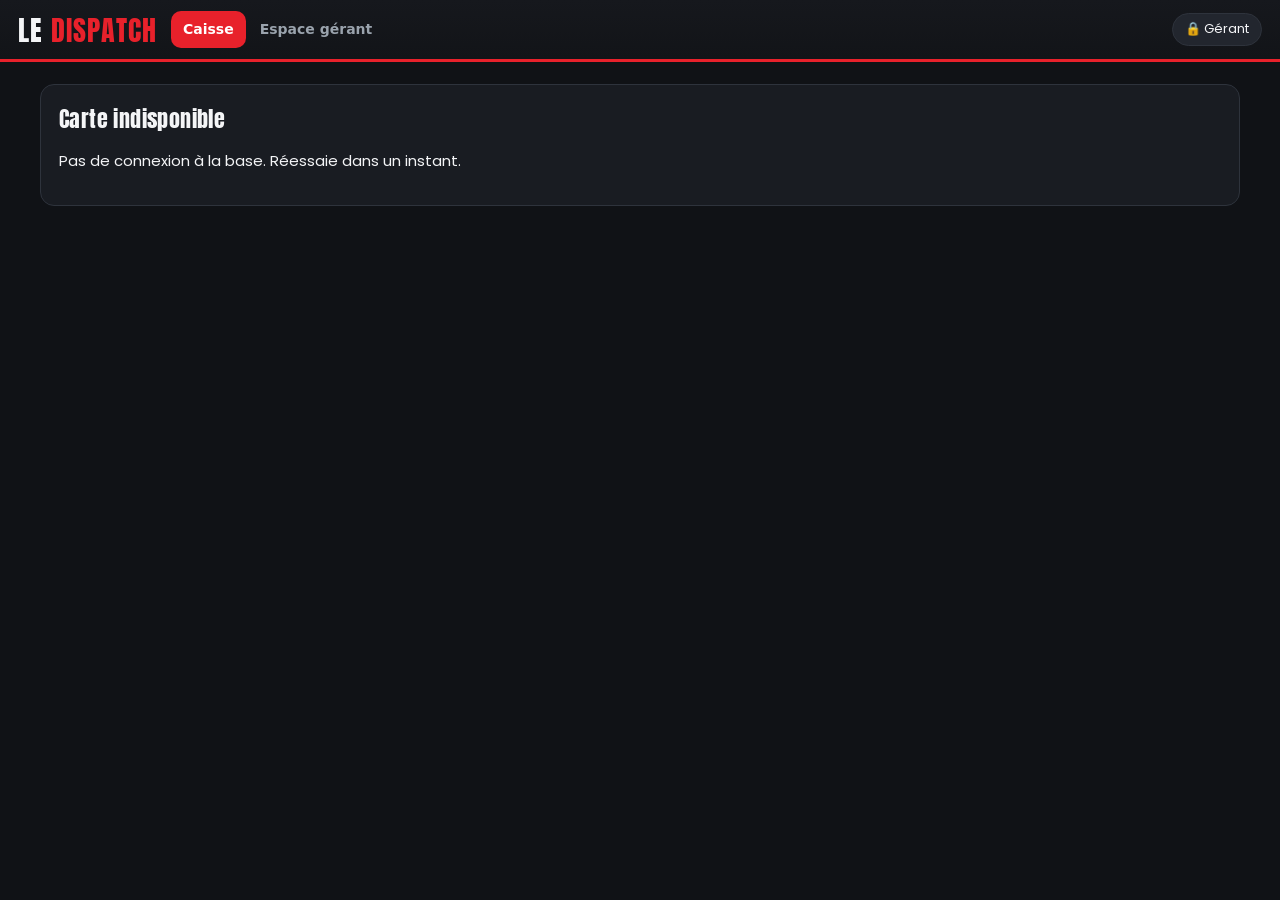
==== commit e1c78818: "Site complet branché sur Supabase (caisse + espace gérant) - Caisse ouverte aux employés, espace gér" ====
--- a/index.html
+++ b/index.html
@@ -4,733 +4,24 @@
 <meta charset="utf-8">
 <meta name="viewport" content="width=device-width, initial-scale=1">
 <meta name="robots" content="noindex, nofollow">
-<title>Caisse — Le Dispatch</title>
+<title>Le Dispatch</title>
 <link rel="preconnect" href="https://fonts.googleapis.com">
 <link rel="preconnect" href="https://fonts.gstatic.com" crossorigin>
 <link href="https://fonts.googleapis.com/css2?family=Anton&family=Poppins:wght@400;500;600;700&display=swap" rel="stylesheet">
-<style>
-  :root {
-    --fond: #101216;
-    --panneau: #191c22;
-    --panneau-2: #22262e;
-    --trait: #2e333c;
-    --texte: #f4f5f7;
-    --discret: #9aa3ad;
-    --rouge: #e8212b;
-    --rouge-fonce: #b9141d;
-    --vert: #2ea043;
-    --orange: #d29922;
-    --rayon: 14px;
-  }
-  * { box-sizing: border-box; }
-  html, body { margin: 0; }
-  body { min-height: 100vh; }
-  body {
-    background: var(--fond);
-    color: var(--texte);
-    font: 15px/1.4 "Poppins", system-ui, sans-serif;
-    -webkit-font-smoothing: antialiased;
-  }
-  button, input, select { font: inherit; color: inherit; }
-  button { cursor: pointer; }
-  .masque { display: none !important; }
-
-  /* --- En-tête ------------------------------------------------------------- */
-  header {
-    position: sticky; top: 0; z-index: 20;
-    display: flex; align-items: center; gap: 16px;
-    padding: 12px 20px;
-    background: linear-gradient(180deg, #16181d, #121418);
-    border-bottom: 3px solid var(--rouge);
-  }
-  .logo { font-family: "Anton", sans-serif; font-size: 30px; letter-spacing: 1px; line-height: 1; white-space: nowrap; }
-  .logo span { color: var(--rouge); }
-  .badge-caisse {
-    background: var(--rouge); color: #fff; font-weight: 700; font-size: 11px;
-    letter-spacing: 1.5px; padding: 4px 8px; border-radius: 4px; text-transform: uppercase;
-  }
-  .espace { flex: 1; }
-  .puce {
-    display: inline-flex; align-items: center; gap: 8px;
-    background: var(--panneau-2); border: 1px solid var(--trait);
-    border-radius: 999px; padding: 6px 12px; font-size: 13px; white-space: nowrap;
-  }
-  .puce .point { width: 8px; height: 8px; border-radius: 50%; background: var(--vert); }
-  .puce.attente .point { background: var(--orange); }
-  button.puce:hover { border-color: var(--discret); }
-
-  /* --- Mise en page ----------------------------------------------------------- */
-  .caisse { display: grid; grid-template-columns: 1fr 380px; min-height: calc(100vh - 62px); }
-  .carte { padding: 18px 20px 120px; min-width: 0; }
-  .onglets {
-    position: sticky; top: 62px; z-index: 10;
-    display: flex; gap: 8px; overflow-x: auto; scrollbar-width: none;
-    margin: -18px -20px 14px; padding: 12px 20px;
-    background: rgba(16,18,22,.94); backdrop-filter: blur(6px); border-bottom: 1px solid var(--trait);
-  }
-  .onglets::-webkit-scrollbar { display: none; }
-  .onglet { white-space: nowrap; flex: none; }
-  #rayons > section { scroll-margin-top: 130px; margin-bottom: 28px; }
-  .onglet {
-    background: var(--panneau); border: 1px solid var(--trait); border-radius: 999px;
-    padding: 8px 16px; font-weight: 600; font-size: 14px;
-  }
-  .onglet[aria-selected="true"] { background: var(--rouge); border-color: var(--rouge); color: #fff; }
-  .onglet .nb { opacity: .7; font-weight: 500; margin-left: 4px; }
-
-  .titre-cat { font-family: "Anton", sans-serif; font-size: 22px; letter-spacing: .5px; margin: 6px 0 12px; }
-  .grille { display: grid; grid-template-columns: repeat(auto-fill, minmax(190px, 1fr)); gap: 12px; }
-  .tuile {
-    position: relative; text-align: left;
-    background: var(--panneau); border: 1px solid var(--trait); border-radius: var(--rayon);
-    padding: 14px 14px 12px; min-height: 128px;
-    display: flex; flex-direction: column; gap: 6px;
-    transition: transform .08s ease, border-color .15s ease, background .15s ease;
-  }
-  .tuile:hover { border-color: var(--rouge); background: #1e2128; }
-  .tuile:active { transform: scale(.97); }
-  .tuile .emoji { font-size: 28px; line-height: 1; }
-  .tuile .nom { font-weight: 700; font-size: 15px; }
-  .tuile .contenu { color: var(--discret); font-size: 12px; flex: 1; }
-  .tuile .prix { font-family: "Anton", sans-serif; color: var(--rouge); font-size: 20px; letter-spacing: .5px; }
-  .tuile .qte-badge {
-    position: absolute; top: 10px; right: 10px;
-    background: var(--rouge); color: #fff; font-weight: 700; font-size: 13px;
-    min-width: 28px; height: 28px; border-radius: 14px; padding: 0 8px;
-    display: grid; place-items: center;
-  }
-  .grille.compacte { grid-template-columns: repeat(auto-fill, minmax(160px, 1fr)); }
-  .grille.compacte .tuile { min-height: 96px; }
-
-  /* --- Ticket ----------------------------------------------------------------- */
-  .ticket {
-    position: sticky; top: 62px; height: calc(100vh - 62px);
-    background: var(--panneau); border-left: 1px solid var(--trait);
-    display: flex; flex-direction: column;
-  }
-  .ticket-tete { display: flex; align-items: center; justify-content: space-between; padding: 16px 18px 8px; }
-  .ticket-tete h2 { font-family: "Anton", sans-serif; font-weight: 400; font-size: 24px; margin: 0; letter-spacing: .5px; }
-  .lien { background: none; border: 0; color: var(--discret); text-decoration: underline; padding: 4px; font-size: 13px; }
-  .lien:hover { color: var(--texte); }
-  .lignes { flex: 1; overflow-y: auto; padding: 4px 18px; }
-  .vide { color: var(--discret); text-align: center; padding: 40px 10px; font-size: 14px; }
-  .ligne { display: grid; grid-template-columns: 1fr auto; gap: 6px 10px; padding: 10px 0; border-bottom: 1px dashed var(--trait); }
-  .ligne .nom { font-weight: 600; font-size: 14px; }
-  .ligne .montant { font-weight: 700; text-align: right; }
-  .stepper { display: flex; align-items: center; gap: 4px; }
-  .stepper button {
-    width: 32px; height: 32px; border-radius: 8px;
-    background: var(--panneau-2); border: 1px solid var(--trait); font-size: 18px; line-height: 1;
-  }
-  .stepper button:hover { border-color: var(--discret); }
-  .stepper input {
-    width: 56px; height: 32px; text-align: center; font-weight: 700;
-    background: #0d0f12; border: 1px solid var(--trait); border-radius: 8px;
-  }
-  .stepper input:focus { outline: 2px solid var(--rouge); border-color: transparent; }
-  .stepper .retirer { margin-left: 6px; color: var(--discret); text-decoration: none; }
-  .ligne .pu { color: var(--discret); font-size: 12px; text-align: right; align-self: center; }
-
-  .options { padding: 12px 18px; border-top: 1px solid var(--trait); display: grid; gap: 10px; }
-  .etiquette { font-size: 12px; color: var(--discret); margin-bottom: 4px; text-transform: uppercase; letter-spacing: 1px; }
-  .segment { display: grid; grid-template-columns: repeat(3, 1fr); gap: 6px; }
-  .segment button {
-    background: var(--panneau-2); border: 1px solid var(--trait); border-radius: 10px;
-    padding: 8px 4px; font-size: 13px; font-weight: 600;
-  }
-  .segment button[aria-pressed="true"] { background: #fff; color: #111; border-color: #fff; }
-  .client { display: grid; grid-template-columns: 1fr 1fr; gap: 6px; }
-  .rabais { display: grid; grid-template-columns: 88px auto 1fr; gap: 6px; align-items: stretch; }
-  .rabais input {
-    width: 100%; background: #0d0f12; border: 1px solid var(--trait); border-radius: 10px; padding: 9px 10px; font-size: 14px;
-  }
-  .rabais input:focus { outline: 2px solid var(--rouge); border-color: transparent; }
-  .unite { display: flex; border: 1px solid var(--trait); border-radius: 10px; overflow: hidden; }
-  .unite button { background: var(--panneau-2); border: 0; padding: 0 12px; font-weight: 700; }
-  .unite button[aria-pressed="true"] { background: #fff; color: #111; }
-  .totaux .rang.remise { color: #7ee787; }
-  .client select, .client input, .champ {
-    width: 100%; background: #0d0f12; border: 1px solid var(--trait); border-radius: 10px; padding: 9px 10px; font-size: 14px;
-  }
-  .client select:focus, .client input:focus, .champ:focus { outline: 2px solid var(--rouge); border-color: transparent; }
-
-  .totaux { padding: 12px 18px 18px; border-top: 1px solid var(--trait); }
-  .totaux .rang { display: flex; justify-content: space-between; color: var(--discret); font-size: 14px; }
-  .totaux .total { display: flex; justify-content: space-between; align-items: baseline; margin: 8px 0 12px; }
-  .totaux .total span:first-child { font-weight: 700; letter-spacing: 1px; }
-  .totaux .total strong { font-family: "Anton", sans-serif; font-weight: 400; font-size: 38px; color: var(--texte); letter-spacing: .5px; }
-  .encaisser {
-    width: 100%; border: 0; border-radius: var(--rayon);
-    background: var(--rouge); color: #fff; padding: 16px; font-size: 18px; font-weight: 700; letter-spacing: .5px;
-    box-shadow: 0 6px 0 var(--rouge-fonce);
-  }
-  .encaisser:hover { filter: brightness(1.08); }
-  .encaisser:active { transform: translateY(3px); box-shadow: 0 3px 0 var(--rouge-fonce); }
-  .encaisser:disabled { background: #3a3f48; box-shadow: none; color: #8a919b; cursor: not-allowed; transform: none; }
-
-  /* --- Barre mobile ------------------------------------------------------------ */
-  .barre-mobile { display: none; }
-  @media (max-width: 880px) {
-    .caisse { grid-template-columns: 1fr; }
-    .carte { padding: 14px 16px 110px; }
-    .onglets { top: 54px; margin: -14px -16px 12px; padding: 10px 16px; }
-    .ticket {
-      position: fixed; inset: auto 0 0 0; top: 0; height: 100%; z-index: 30;
-      border-left: 0; transform: translateY(100%); transition: transform .25s ease;
-    }
-    .ticket.ouvert { transform: none; }
-    .barre-mobile {
-      display: flex; position: fixed; left: 12px; right: 12px; bottom: 12px; z-index: 25;
-      background: var(--rouge); color: #fff; border: 0; border-radius: var(--rayon);
-      padding: 14px 18px; font-weight: 700; justify-content: space-between; align-items: center;
-      box-shadow: 0 10px 30px rgba(0,0,0,.5);
-    }
-    .barre-mobile strong { font-family: "Anton", sans-serif; font-weight: 400; font-size: 22px; }
-    .logo { font-size: 24px; }
-    .badge-caisse { display: none; }
-    header { padding: 10px 16px; gap: 10px; }
-    .grille { grid-template-columns: repeat(auto-fill, minmax(150px, 1fr)); }
-  }
-  @media (min-width: 881px) { .fermer-ticket { display: none; } }
-
-  /* --- Fenêtres ---------------------------------------------------------------- */
-  .voile {
-    position: fixed; inset: 0; z-index: 50; background: rgba(5,6,8,.78);
-    display: grid; place-items: center; padding: 16px;
-  }
-  .fenetre {
-    width: min(460px, 100%); background: var(--panneau); border: 1px solid var(--trait);
-    border-top: 4px solid var(--rouge); border-radius: var(--rayon); padding: 24px;
-  }
-  .fenetre h3 { font-family: "Anton", sans-serif; font-weight: 400; font-size: 28px; margin: 0 0 6px; letter-spacing: .5px; }
-  .fenetre p { color: var(--discret); margin: 0 0 16px; }
-  .fenetre .actions { display: flex; gap: 10px; margin-top: 18px; }
-  .fenetre .actions button { flex: 1; }
-  .secondaire {
-    background: var(--panneau-2); border: 1px solid var(--trait); border-radius: var(--rayon); padding: 14px; font-weight: 600;
-  }
-  .recap { background: #0d0f12; border-radius: 10px; padding: 12px 14px; font-size: 14px; }
-  .recap div { display: flex; justify-content: space-between; gap: 10px; }
-  .recap .tot { border-top: 1px dashed var(--trait); margin-top: 8px; padding-top: 8px; font-weight: 700; }
-  .grosse-coche {
-    width: 64px; height: 64px; border-radius: 50%; background: var(--vert);
-    display: grid; place-items: center; font-size: 34px; margin-bottom: 10px; color: #fff;
-  }
-  .grosse-coche.attente { background: var(--orange); }
-  .ecran-plein { min-height: calc(100vh - 62px); display: grid; place-items: center; padding: 20px; }
-</style>
+<link rel="stylesheet" href="css/app.css">
 </head>
 <body>
-<header>
-  <div class="logo">LE <span>DISPATCH</span></div>
-  <span class="badge-caisse">Caisse</span>
-  <div class="espace"></div>
-  <button class="puce" id="puce-etat" type="button" title="État des envois"><span class="point"></span><span id="texte-etat">Prêt</span></button>
-  <button class="puce" id="puce-vendeur" type="button" title="Changer de vendeur">👤 <span id="nom-vendeur">—</span></button>
+<header class="entete">
+  <a class="logo" href="#/caisse">LE <span>DISPATCH</span></a>
+  <nav class="nav" id="nav" aria-label="Navigation"></nav>
+  <button class="puce masque" id="puce-etat" type="button" title="Commandes en attente d'envoi"><span class="point"></span><span id="texte-etat"></span></button>
+  <button class="puce" id="puce-compte" type="button"></button>
 </header>
+<main id="vue"></main>
+<div class="toasts" id="toasts" aria-live="polite"></div>
 
-<!-- Site pas encore branché -->
-<section id="ecran-activation" class="ecran-plein masque">
-  <div class="fenetre">
-    <h3>Caisse pas encore branchée</h3>
-    <p>Le fichier <strong>config.json</strong> est introuvable. Le gérant doit taper <code>/caisse site</code> sur Discord, puis envoyer le dossier <code>site</code> (avec config.json) sur GitHub.</p>
-  </div>
-</section>
-
-<!-- Caisse -->
-<main id="ecran-caisse" class="caisse masque">
-  <section class="carte">
-    <div class="onglets" role="tablist" id="onglets"></div>
-    <div id="rayons"></div>
-  </section>
-
-  <aside class="ticket" id="ticket" aria-label="Commande en cours">
-    <div class="ticket-tete">
-      <h2>Commande</h2>
-      <div>
-        <button class="lien" id="btn-vider" type="button">Vider</button>
-        <button class="lien fermer-ticket" id="btn-fermer-ticket" type="button">Fermer ✕</button>
-      </div>
-    </div>
-    <div class="lignes" id="lignes"></div>
-    <div class="options">
-      <div>
-        <div class="etiquette">Tarif</div>
-        <div class="segment" id="tarifs"></div>
-      </div>
-      <div>
-        <div class="etiquette">Client</div>
-        <div class="client">
-          <select id="type-client" aria-label="Type de client"></select>
-          <input id="nom-client" placeholder="Nom (facultatif)" maxlength="80" autocomplete="off">
-        </div>
-      </div>
-      <div>
-        <div class="etiquette">Rabais</div>
-        <div class="rabais">
-          <input id="rabais-valeur" type="number" inputmode="decimal" min="0" step="any" placeholder="0" aria-label="Montant du rabais">
-          <div class="unite" role="group" aria-label="Unité du rabais">
-            <button type="button" data-unite="pourcent" aria-pressed="true">%</button>
-            <button type="button" data-unite="montant" aria-pressed="false">$</button>
-          </div>
-          <input id="rabais-motif" placeholder="Motif (facultatif)" maxlength="100" autocomplete="off">
-        </div>
-      </div>
-    </div>
-    <div class="totaux">
-      <div class="rang"><span>Sous-total</span><span id="sous-total">0 $</span></div>
-      <div class="rang masque" id="rang-ajust"><span id="libelle-ajust"></span><span id="ajustement"></span></div>
-      <div class="rang remise masque" id="rang-rabais"><span id="libelle-rabais"></span><span id="rabais"></span></div>
-      <div class="total"><span>TOTAL</span><strong id="total">0 $</strong></div>
-      <button class="encaisser" id="btn-encaisser" type="button" disabled>Encaisser</button>
-    </div>
-  </aside>
-  <button class="barre-mobile" id="barre-mobile" type="button"><span id="barre-nb">Panier vide</span><strong id="barre-total">0 $</strong></button>
-</main>
-
-<!-- Fenêtres -->
-<div class="voile masque" id="fenetre-vendeur">
-  <div class="fenetre">
-    <h3>Qui est à la caisse ?</h3>
-    <p>Ton nom apparaîtra sur les tickets et dans les ventes par vendeur.</p>
-    <input class="champ" id="champ-vendeur" maxlength="60" placeholder="Prénom Nom (RP)" autocomplete="off">
-    <div class="actions"><button class="encaisser" id="btn-vendeur" type="button">Commencer</button></div>
-  </div>
-</div>
-
-<div class="voile masque" id="fenetre-confirmer">
-  <div class="fenetre">
-    <h3>Encaisser ?</h3>
-    <div class="recap" id="recap"></div>
-    <div class="actions">
-      <button class="secondaire" id="btn-annuler" type="button">Retour</button>
-      <button class="encaisser" id="btn-valider" type="button">Encaisser</button>
-    </div>
-  </div>
-</div>
-
-<div class="voile masque" id="fenetre-resultat">
-  <div class="fenetre" style="text-align:center">
-    <div class="grosse-coche" id="coche" style="margin:0 auto 10px">✓</div>
-    <h3 id="resultat-titre">Commande envoyée</h3>
-    <p id="resultat-texte"></p>
-    <div class="actions"><button class="encaisser" id="btn-nouvelle" type="button">Nouvelle commande</button></div>
-  </div>
-</div>
-
-<script>
-(() => {
-  "use strict";
-
-  // --- Stockage local (protégé : peut être indisponible) --------------------------
-  const memoire = {
-    lire(cle, defaut) { try { const v = localStorage.getItem(cle); return v === null ? defaut : JSON.parse(v); } catch { return defaut; } },
-    ecrire(cle, val) { try { localStorage.setItem(cle, JSON.stringify(val)); } catch { /* stockage indisponible */ } },
-    effacer(cle) { try { localStorage.removeItem(cle); } catch { /* idem */ } },
-  };
-  const CLE_CONFIG = "dispatch_config", CLE_VENDEUR = "dispatch_vendeur", CLE_FILE = "dispatch_file",
-        CLE_BROUILLON = "dispatch_brouillon";
-
-  const $ = (id) => document.getElementById(id);
-  const TYPES_CLIENT = {
-    particulier: "Particulier", entreprise: "Entreprise", auto_entreprise: "Auto-entreprise",
-    micro_entreprise: "Micro-entreprise", association: "Association", parti_politique: "Parti politique", syndicat: "Syndicat",
-  };
-
-  // --- Argent : centimes -> « 1 234,50 $ » (comme le bot) -----------------------------
-  function fmt(c) {
-    const signe = c < 0 ? "-" : "";
-    c = Math.abs(Math.round(c));
-    const dollars = Math.floor(c / 100), cents = c % 100;
-    let t = String(dollars).replace(/\B(?=(\d{3})+(?!\d))/g, " ");
-    if (cents) t += "," + String(cents).padStart(2, "0");
-    return `${signe}${t} $`;
-  }
-  const echapper = (s) => String(s ?? "").replace(/[&<>"']/g, (c) => ({ "&": "&amp;", "<": "&lt;", ">": "&gt;", '"': "&quot;", "'": "&#39;" }[c]));
-
-  // --- Branchement : l'adresse du webhook est dans config.json (écrit par /caisse site) ---
-  function configValide(cfg) {
-    return !!cfg && (/^https:\/\/(?:(?:ptb|canary)\.)?discord(?:app)?\.com\/api\/webhooks\/\d+\/[\w-]+$/.test(cfg.w || "")
-                  || /^http:\/\/127\.0\.0\.1:\d+\/api\/webhooks\/\d+\/[\w-]+$/.test(cfg.w || ""));
-  }
-  let config = null;
-
-  // --- État de la caisse -----------------------------------------------------------
-  let menu = null, articles = {}, ordreArticles = [];
-  let panier = new Map();                 // id -> quantité (ordre d'ajout conservé)
-  let tarif = "normal";
-  let uniteRabais = "pourcent";            // "pourcent" | "montant"
-
-  function sauverBrouillon() {
-    memoire.ecrire(CLE_BROUILLON, { panier: [...panier], tarif, type: $("type-client").value, client: $("nom-client").value,
-      rabais: { unite: uniteRabais, valeur: $("rabais-valeur").value, motif: $("rabais-motif").value } });
-  }
-
-  function calculer() {
-    const lignes = [...panier].filter(([id, q]) => articles[id] && q > 0)
-      .map(([id, q]) => ({ a: articles[id], q, montant: articles[id].prixC * q }));
-    const sousTotal = lignes.reduce((s, l) => s + l.montant, 0);
-    const t = menu.tarifs.find((x) => x.id === tarif) || menu.tarifs[0];
-    const ajustement = Math.round(sousTotal * (t.pourcentage || 0) / 100);
-    const base = sousTotal + ajustement;
-    // Rabais manuel (même calcul que le bot) : % de l'addition, ou montant en $ plafonné à l'addition
-    let valeur = parseFloat(String($("rabais-valeur").value).replace(",", "."));
-    if (!Number.isFinite(valeur) || valeur < 0) valeur = 0;
-    if (uniteRabais === "pourcent") valeur = Math.min(valeur, 100);
-    let rabais = uniteRabais === "pourcent" ? Math.round(base * valeur / 100) : Math.min(Math.round(valeur * 100), base);
-    rabais = Math.max(0, Math.min(rabais, base));
-    const motif = $("rabais-motif").value.trim();
-    return { lignes, sousTotal, ajustement, total: base - rabais, tarif: t,
-             rabais, rabaisValeur: rabais ? valeur : 0, rabaisUnite: uniteRabais, motif };
-  }
-
-  function texteRabais(c) {
-    if (!c.rabais) return "";
-    const base = c.rabaisUnite === "pourcent" ? `Rabais ${String(c.rabaisValeur).replace(".", ",")} %` : "Rabais";
-    return base + (c.motif ? ` (${c.motif})` : "");
-  }
-
-  function texteTarif(t) {
-    if (!t.pourcentage) return t.nom;
-    return `${t.nom} ${t.pourcentage > 0 ? "+" : "−"}${Math.abs(t.pourcentage)} %`;
-  }
-
-  // --- Affichage de la carte ------------------------------------------------------------
-  function afficherCarte() {
-    const onglets = $("onglets"), rayons = $("rayons");
-    onglets.innerHTML = ""; rayons.innerHTML = "";
-    menu.categories.forEach((cat, i) => {
-      const id = "cat-" + i;
-      const b = document.createElement("button");
-      b.className = "onglet"; b.type = "button";
-      b.dataset.cible = id;
-      b.innerHTML = `${echapper(cat.nom.replace(/\s*!$/, ""))}<span class="nb">${cat.articles.length}</span>`;
-      b.addEventListener("click", () => $(id).scrollIntoView({ behavior: "smooth", block: "start" }));
-      onglets.appendChild(b);
-
-      const sec = document.createElement("section");
-      sec.id = id;
-      sec.innerHTML = `<h2 class="titre-cat">${echapper(cat.nom)}</h2>`;
-      const grille = document.createElement("div");
-      grille.className = "grille" + (cat.compact ? " compacte" : "");
-      cat.articles.forEach((a) => {
-        const t = document.createElement("button");
-        t.type = "button"; t.className = "tuile"; t.dataset.id = a.id;
-        t.innerHTML = `<span class="emoji">${echapper(a.emoji || "🍽️")}</span>
-          <span class="nom">${echapper(a.nom)}</span>
-          ${a.contenu ? `<span class="contenu">${echapper(a.contenu)}</span>` : `<span class="contenu"></span>`}
-          <span class="prix">${fmt(Math.round(a.prix * 100))}</span>
-          <span class="qte-badge masque"></span>`;
-        t.addEventListener("click", () => ajouter(a.id, 1));
-        grille.appendChild(t);
-      });
-      sec.appendChild(grille);
-      rayons.appendChild(sec);
-    });
-    // Toute la carte est sur la même page : le raccourci de la section visible s'allume
-    if ("IntersectionObserver" in window) {
-      const obs = new IntersectionObserver((entrees) => {
-        entrees.filter((e) => e.isIntersecting).forEach((e) => {
-          document.querySelectorAll(".onglet").forEach((b) => b.setAttribute("aria-selected", String(b.dataset.cible === e.target.id)));
-        });
-      }, { rootMargin: "-140px 0px -60% 0px" });
-      document.querySelectorAll("#rayons > section").forEach((sec) => obs.observe(sec));
-    }
-  }
-
-  function afficherOptions() {
-    const zone = $("tarifs"); zone.innerHTML = "";
-    menu.tarifs.slice(0, 3).forEach((t) => {
-      const b = document.createElement("button");
-      b.type = "button"; b.dataset.id = t.id;
-      b.textContent = t.court || texteTarif(t);
-      b.title = texteTarif(t);
-      b.addEventListener("click", () => { tarif = t.id; afficherTicket(); });
-      zone.appendChild(b);
-    });
-    const sel = $("type-client"); sel.innerHTML = "";
-    for (const [cle, nom] of Object.entries(TYPES_CLIENT)) sel.add(new Option(nom, cle));
-  }
-
-  // --- Panier ----------------------------------------------------------------------------
-  function ajouter(id, q) {
-    panier.set(id, Math.min(999, (panier.get(id) || 0) + q));
-    afficherTicket();
-  }
-  function fixer(id, q) {
-    if (!Number.isFinite(q) || q <= 0) panier.delete(id);
-    else panier.set(id, Math.min(999, Math.floor(q)));
-    afficherTicket();
-  }
-
-  function afficherTicket() {
-    const c = calculer();
-    const zone = $("lignes");
-    if (!c.lignes.length) {
-      zone.innerHTML = `<div class="vide">Touche un article de la carte pour l'ajouter.<br>Tu peux ensuite taper la quantité exacte.</div>`;
-    } else {
-      zone.innerHTML = "";
-      c.lignes.forEach(({ a, q, montant }) => {
-        const l = document.createElement("div");
-        l.className = "ligne";
-        l.innerHTML = `<div class="nom">${echapper(a.emoji || "")} ${echapper(a.nom)}</div>
-          <div class="montant">${fmt(montant)}</div>
-          <div class="stepper">
-            <button type="button" data-action="moins" aria-label="Retirer un">−</button>
-            <input type="number" inputmode="numeric" min="0" max="999" value="${q}" aria-label="Quantité ${echapper(a.nom)}">
-            <button type="button" data-action="plus" aria-label="Ajouter un">+</button>
-            <button type="button" class="lien retirer" data-action="suppr" aria-label="Retirer ${echapper(a.nom)}">✕</button>
-          </div>
-          <div class="pu">${fmt(a.prixC)} l'unité</div>`;
-        l.querySelector('[data-action="moins"]').addEventListener("click", () => fixer(a.id, q - 1));
-        l.querySelector('[data-action="plus"]').addEventListener("click", () => fixer(a.id, q + 1));
-        l.querySelector('[data-action="suppr"]').addEventListener("click", () => fixer(a.id, 0));
-        const champ = l.querySelector("input");
-        champ.addEventListener("change", () => fixer(a.id, parseInt(champ.value, 10)));
-        champ.addEventListener("keydown", (e) => { if (e.key === "Enter") champ.blur(); });
-        champ.addEventListener("focus", () => champ.select());
-        zone.appendChild(l);
-      });
-    }
-    // badges de quantité sur la carte
-    document.querySelectorAll(".tuile").forEach((t) => {
-      const q = panier.get(t.dataset.id) || 0, b = t.querySelector(".qte-badge");
-      b.textContent = "×" + q; b.classList.toggle("masque", !q);
-    });
-    document.querySelectorAll("#tarifs button").forEach((b) => b.setAttribute("aria-pressed", String(b.dataset.id === tarif)));
-    $("sous-total").textContent = fmt(c.sousTotal);
-    $("rang-ajust").classList.toggle("masque", !c.ajustement);
-    $("libelle-ajust").textContent = texteTarif(c.tarif);
-    $("ajustement").textContent = (c.ajustement > 0 ? "+" : "") + fmt(c.ajustement);
-    $("rang-rabais").classList.toggle("masque", !c.rabais);
-    $("libelle-rabais").textContent = texteRabais(c);
-    $("rabais").textContent = "−" + fmt(c.rabais);
-    document.querySelectorAll(".unite button").forEach((b) => b.setAttribute("aria-pressed", String(b.dataset.unite === uniteRabais)));
-    $("rabais-valeur").max = uniteRabais === "pourcent" ? "100" : "";
-    $("total").textContent = fmt(c.total);
-    $("btn-encaisser").disabled = !c.lignes.length;
-    $("btn-encaisser").textContent = c.lignes.length ? `Encaisser ${fmt(c.total)}` : "Encaisser";
-    const nb = c.lignes.reduce((s, l) => s + l.q, 0);
-    $("barre-nb").textContent = nb ? `Voir la commande · ${nb} article${nb > 1 ? "s" : ""}` : "Panier vide";
-    $("barre-total").textContent = fmt(c.total);
-    sauverBrouillon();
-  }
-
-  // --- Envoi vers Discord (webhook) -------------------------------------------------------
-  function nouvelUid() {
-    try { return crypto.randomUUID(); } catch { return Date.now().toString(36) + Math.random().toString(36).slice(2); }
-  }
-
-  function construireCommande() {
-    const c = calculer();
-    return {
-      type: "commande_dispatch", v: 1, uid: nouvelUid(), cree_le: new Date().toISOString(),
-      vendeur: memoire.lire(CLE_VENDEUR, "") || "Site",
-      lignes: c.lignes.map(({ a, q }) => ({ id: a.id, nom: a.nom, qte: q })),
-      tarif: c.tarif.id, type_client: $("type-client").value, client: $("nom-client").value.trim(),
-      total: c.total,
-      rabais: c.rabais ? { type: c.rabaisUnite, valeur: c.rabaisValeur, motif: c.motif } : null,
-      _affichage: {
-        lignes: c.lignes.map(({ a, q, montant }) => `${q}× ${a.nom} — ${fmt(montant)}`),
-        ajustement: c.ajustement ? `${texteTarif(c.tarif)} : ${(c.ajustement > 0 ? "+" : "") + fmt(c.ajustement)}` : "",
-        rabais: c.rabais ? `${texteRabais(c)} : −${fmt(c.rabais)}` : "",
-      },
-    };
-  }
-
-  async function envoyer(cmd) {
-    const aff = cmd._affichage || { lignes: [], ajustement: "" };
-    const donnees = { ...cmd }; delete donnees._affichage;
-    const champs = [{ name: "Client", value: `${cmd.client || "De passage"} (${TYPES_CLIENT[cmd.type_client] || cmd.type_client})`, inline: true },
-                    { name: "Vendeur", value: cmd.vendeur || "—", inline: true }];
-    if (aff.rabais) champs.unshift({ name: "Rabais", value: aff.rabais.slice(0, 1024), inline: true });
-    if (aff.ajustement) champs.unshift({ name: "Tarif", value: aff.ajustement, inline: true });
-    const message = {
-      username: `Caisse — ${(config && config.e) || "Le Dispatch"}`.slice(0, 80),
-      embeds: [{
-        title: `🧾 Commande — ${fmt(cmd.total)}`, color: 0xE8212B,
-        description: aff.lignes.join("\n").slice(0, 4000) || "—",
-        fields: champs,
-        footer: { text: "En attente du bot : elle sera enregistrée en compta dès qu'il sera en ligne." },
-        timestamp: cmd.cree_le,
-      }],
-      allowed_mentions: { parse: [] },
-    };
-    const corps = () => {
-      const fd = new FormData();
-      fd.append("payload_json", JSON.stringify(message));
-      fd.append("files[0]", new Blob([JSON.stringify(donnees)], { type: "application/json" }), "commande.json");
-      return fd;
-    };
-    try {
-      const r = await fetch(config.w + "?wait=true", { method: "POST", body: corps() });
-      if (r.ok) return true;
-      if (r.status === 404 || r.status === 401) throw Object.assign(new Error("webhook supprimé"), { fatal: true });
-      return false;  // 429 (trop d'envois) ou 5xx : on réessaiera
-    } catch (err) {
-      if (err.fatal) throw err;
-      // Le navigateur peut refuser de lire la réponse de Discord (CORS) alors que l'envoi a réussi :
-      // on renvoie en mode « opaque ». Un éventuel doublon est écarté par le bot (même uid).
-      try { await fetch(config.w, { method: "POST", mode: "no-cors", body: corps() }); return true; }
-      catch { return false; }  // vraiment hors ligne
-    }
-  }
-
-  let envoiEnCours = false;
-  async function viderFile() {
-    if (envoiEnCours || !config) return;
-    envoiEnCours = true;
-    try {
-      let file = memoire.lire(CLE_FILE, []);
-      while (file.length) {
-        let ok = false;
-        try { ok = await envoyer(file[0]); }
-        catch (err) { afficherEtat(`⚠️ ${err.message} — le gérant doit refaire /caisse site`); envoiEnCours = false; return; }
-        if (!ok) break;
-        file.shift(); memoire.ecrire(CLE_FILE, file);
-        await new Promise((r) => setTimeout(r, 600));  // Discord : quelques envois par seconde max
-      }
-    } finally { envoiEnCours = false; afficherEtat(); }
-  }
-
-  function afficherEtat(texte) {
-    const n = memoire.lire(CLE_FILE, []).length;
-    $("puce-etat").classList.toggle("attente", n > 0 || !!texte);
-    $("texte-etat").textContent = texte || (n ? `${n} commande${n > 1 ? "s" : ""} en attente d'envoi` : "Prêt");
-  }
-
-  // --- Encaissement -------------------------------------------------------------------------
-  function ouvrirConfirmation() {
-    const c = calculer();
-    if (!c.lignes.length) return;
-    const recap = c.lignes.map(({ a, q, montant }) => `<div><span>${q}× ${echapper(a.nom)}</span><span>${fmt(montant)}</span></div>`).join("");
-    const ajust = c.ajustement ? `<div><span>${echapper(texteTarif(c.tarif))}</span><span>${(c.ajustement > 0 ? "+" : "") + fmt(c.ajustement)}</span></div>` : "";
-    const remise = c.rabais ? `<div style="color:#7ee787"><span>${echapper(texteRabais(c))}</span><span>−${fmt(c.rabais)}</span></div>` : "";
-    const client = $("nom-client").value.trim() || "De passage";
-    $("recap").innerHTML = recap + ajust + remise +
-      `<div class="tot"><span>TOTAL</span><span>${fmt(c.total)}</span></div>` +
-      `<div style="color:var(--discret);margin-top:6px"><span>Client</span><span>${echapper(client)} · ${echapper(TYPES_CLIENT[$("type-client").value])}</span></div>`;
-    $("btn-valider").textContent = `Encaisser ${fmt(c.total)}`;
-    montrer("fenetre-confirmer");
-    $("btn-valider").focus();
-  }
-
-  async function valider() {
-    const btn = $("btn-valider");
-    btn.disabled = true;
-    const cmd = construireCommande();
-    const file = memoire.lire(CLE_FILE, []);
-    file.push(cmd); memoire.ecrire(CLE_FILE, file);    // gardée tant qu'elle n'est pas partie
-    await viderFile();
-    const partie = !memoire.lire(CLE_FILE, []).some((x) => x.uid === cmd.uid);
-    cacher("fenetre-confirmer");
-    $("coche").classList.toggle("attente", !partie);
-    $("coche").textContent = partie ? "✓" : "⏳";
-    $("resultat-titre").textContent = partie ? `Commande envoyée — ${fmt(cmd.total)}` : "Commande gardée";
-    $("resultat-texte").textContent = partie
-      ? "Elle arrive sur Discord et sera enregistrée en compta par le bot (tout de suite s'il est en ligne, sinon à son démarrage)."
-      : "Pas de connexion pour l'instant : la commande est gardée sur cet appareil et partira automatiquement dès que possible. Ne ferme pas cette page.";
-    panier = new Map(); tarif = menu.tarifs[0].id; $("nom-client").value = ""; $("type-client").value = "particulier";
-    $("rabais-valeur").value = ""; $("rabais-motif").value = ""; uniteRabais = "pourcent";
-    afficherTicket();
-    $("ticket").classList.remove("ouvert");
-    montrer("fenetre-resultat");
-    $("btn-nouvelle").focus();
-    btn.disabled = false;
-  }
-
-  // --- Fenêtres, vendeur ------------------------------------------------------------------
-  function montrer(id) { $(id).classList.remove("masque"); }
-  function cacher(id) { $(id).classList.add("masque"); }
-
-  function demanderVendeur() {
-    $("champ-vendeur").value = memoire.lire(CLE_VENDEUR, "");
-    montrer("fenetre-vendeur");
-    setTimeout(() => $("champ-vendeur").focus(), 30);
-  }
-  function validerVendeur() {
-    const nom = $("champ-vendeur").value.trim();
-    if (!nom) { $("champ-vendeur").focus(); return; }
-    memoire.ecrire(CLE_VENDEUR, nom);
-    $("nom-vendeur").textContent = nom;
-    cacher("fenetre-vendeur");
-  }
-
-  // --- Démarrage ------------------------------------------------------------------------------
-  async function demarrer() {
-    try {   // toujours relu : si le webhook change, le site suit dès que config.json est renvoyé
-      const r = await fetch("config.json", { cache: "no-store" });
-      if (r.ok) { const cfg = await r.json(); if (configValide(cfg)) { config = cfg; memoire.ecrire(CLE_CONFIG, cfg); } }
-    } catch { /* hors ligne : on garde la dernière config connue */ }
-    if (!config) { const connue = memoire.lire(CLE_CONFIG, null); if (configValide(connue)) config = connue; }
-    if (!config) {
-      montrer("ecran-activation");
-      $("puce-etat").classList.add("masque"); $("puce-vendeur").classList.add("masque");
-      return;
-    }
-    try {
-      const r = await fetch("menu.json", { cache: "no-store" });
-      menu = await r.json();
-    } catch (err) {
-      document.body.insertAdjacentHTML("beforeend", `<div class="voile"><div class="fenetre"><h3>Carte introuvable</h3><p>Le fichier menu.json n'a pas pu être chargé. Vérifie qu'il est bien envoyé sur GitHub à côté de index.html.</p></div></div>`);
-      return;
-    }
-    menu.tarifs = (menu.tarifs && menu.tarifs.length) ? menu.tarifs : [{ id: "normal", nom: "Tarif normal", pourcentage: 0 }];
-    menu.categories.forEach((cat) => cat.articles.forEach((a) => {
-      a.prixC = Math.round(a.prix * 100); a.categorie = cat.nom; articles[a.id] = a; ordreArticles.push(a.id);
-    }));
-    tarif = menu.tarifs[0].id;
-    afficherOptions();
-    afficherCarte();
-    const brouillon = memoire.lire(CLE_BROUILLON, null);
-    if (brouillon) {
-      panier = new Map((brouillon.panier || []).filter(([id]) => articles[id]));
-      if (menu.tarifs.some((t) => t.id === brouillon.tarif)) tarif = brouillon.tarif;
-      if (TYPES_CLIENT[brouillon.type]) $("type-client").value = brouillon.type;
-      $("nom-client").value = brouillon.client || "";
-      if (brouillon.rabais) {
-        uniteRabais = brouillon.rabais.unite === "montant" ? "montant" : "pourcent";
-        $("rabais-valeur").value = brouillon.rabais.valeur || "";
-        $("rabais-motif").value = brouillon.rabais.motif || "";
-      }
-    }
-    afficherTicket();
-    montrer("ecran-caisse");
-
-    const vendeur = memoire.lire(CLE_VENDEUR, "");
-    $("nom-vendeur").textContent = vendeur || "—";
-    if (!vendeur) demanderVendeur();
-
-    $("btn-encaisser").addEventListener("click", ouvrirConfirmation);
-    $("btn-valider").addEventListener("click", valider);
-    $("btn-annuler").addEventListener("click", () => cacher("fenetre-confirmer"));
-    $("btn-nouvelle").addEventListener("click", () => cacher("fenetre-resultat"));
-    $("btn-vider").addEventListener("click", () => {
-      panier = new Map(); $("rabais-valeur").value = ""; $("rabais-motif").value = ""; afficherTicket();
-    });
-    $("type-client").addEventListener("change", sauverBrouillon);
-    $("nom-client").addEventListener("input", sauverBrouillon);
-    $("rabais-valeur").addEventListener("input", afficherTicket);
-    $("rabais-motif").addEventListener("input", afficherTicket);
-    document.querySelectorAll(".unite button").forEach((b) => b.addEventListener("click", () => {
-      uniteRabais = b.dataset.unite; afficherTicket();
-    }));
-    $("puce-vendeur").addEventListener("click", demanderVendeur);
-    $("btn-vendeur").addEventListener("click", validerVendeur);
-    $("champ-vendeur").addEventListener("keydown", (e) => { if (e.key === "Enter") validerVendeur(); });
-    $("puce-etat").addEventListener("click", viderFile);
-    $("barre-mobile").addEventListener("click", () => $("ticket").classList.add("ouvert"));
-    $("btn-fermer-ticket").addEventListener("click", () => $("ticket").classList.remove("ouvert"));
-    document.addEventListener("keydown", (e) => {
-      if (e.key === "Escape") { cacher("fenetre-confirmer"); cacher("fenetre-resultat"); $("ticket").classList.remove("ouvert"); }
-    });
-    window.addEventListener("online", viderFile);
-    setInterval(viderFile, 15000);
-    afficherEtat();
-    viderFile();
-  }
-  demarrer();
-})();
-</script>
+<script src="js/vendor/supabase.js"></script>
+<script src="js/config.js"></script>
+<script type="module" src="js/app.js"></script>
 </body>
 </html>
--- a/css/app.css
+++ b/css/app.css
@@ -0,0 +1,266 @@
+:root {
+  --fond: #101216;
+  --panneau: #191c22;
+  --panneau-2: #22262e;
+  --champ: #0d0f12;
+  --trait: #2e333c;
+  --texte: #f4f5f7;
+  --discret: #9aa3ad;
+  --rouge: #e8212b;
+  --rouge-fonce: #b9141d;
+  --vert: #2ea043;
+  --vert-clair: #7ee787;
+  --orange: #d29922;
+  --rouge-clair: #ff7b72;
+  --rayon: 14px;
+  --entete: 62px;
+}
+* { box-sizing: border-box; }
+html, body { margin: 0; }
+body { min-height: 100vh; background: var(--fond); color: var(--texte); font: 15px/1.45 "Poppins", system-ui, sans-serif; -webkit-font-smoothing: antialiased; }
+button, input, select, textarea { font: inherit; color: inherit; }
+button { cursor: pointer; }
+a { color: inherit; }
+.masque { display: none !important; }
+.discret { color: var(--discret); }
+.vert { color: var(--vert-clair); }
+.rouge { color: var(--rouge-clair); }
+.orange { color: var(--orange); }
+.droite { text-align: right; }
+.nowrap { white-space: nowrap; }
+
+/* --- En-tête et navigation ---------------------------------------------------------- */
+.entete {
+  position: sticky; top: 0; z-index: 40; height: var(--entete);
+  display: flex; align-items: center; gap: 14px; padding: 0 18px;
+  background: linear-gradient(180deg, #16181d, #121418); border-bottom: 3px solid var(--rouge);
+}
+.logo { font-family: "Anton", sans-serif; font-size: 28px; letter-spacing: 1px; line-height: 1; white-space: nowrap; text-decoration: none; }
+.logo span { color: var(--rouge); }
+.nav { display: flex; gap: 2px; overflow-x: auto; scrollbar-width: none; flex: 1; min-width: 0; }
+.nav::-webkit-scrollbar { display: none; }
+.nav a {
+  text-decoration: none; padding: 8px 12px; border-radius: 10px; font-weight: 600; font-size: 14px;
+  color: var(--discret); white-space: nowrap;
+}
+.nav a:hover { color: var(--texte); background: var(--panneau-2); }
+.nav a[aria-current="page"] { color: #fff; background: var(--rouge); }
+.puce {
+  display: inline-flex; align-items: center; gap: 8px; background: var(--panneau-2); border: 1px solid var(--trait);
+  border-radius: 999px; padding: 6px 12px; font-size: 13px; white-space: nowrap;
+}
+.puce .point { width: 8px; height: 8px; border-radius: 50%; background: var(--vert); }
+.puce.attente .point { background: var(--orange); }
+button.puce:hover { border-color: var(--discret); }
+
+/* --- Pages ----------------------------------------------------------------------------- */
+.page { max-width: 1240px; margin: 0 auto; padding: 22px 20px 80px; }
+.titre-page { display: flex; align-items: center; gap: 12px; flex-wrap: wrap; margin-bottom: 18px; }
+.titre-page h1 { font-family: "Anton", sans-serif; font-weight: 400; font-size: 34px; letter-spacing: .5px; margin: 0; line-height: 1.1; }
+.titre-page .espace { flex: 1; }
+h2.titre-bloc { font-family: "Anton", sans-serif; font-weight: 400; font-size: 22px; letter-spacing: .4px; margin: 0; }
+.bloc { background: var(--panneau); border: 1px solid var(--trait); border-radius: var(--rayon); padding: 18px; margin-bottom: 16px; }
+.bloc-tete { display: flex; align-items: center; gap: 10px; margin-bottom: 12px; flex-wrap: wrap; }
+.bloc-tete .espace { flex: 1; }
+.grille-2 { display: grid; grid-template-columns: 1fr 1fr; gap: 16px; }
+.grille-3 { display: grid; grid-template-columns: repeat(3, 1fr); gap: 16px; }
+@media (max-width: 900px) { .grille-2, .grille-3 { grid-template-columns: 1fr; } }
+
+.onglets-page { display: flex; gap: 6px; flex-wrap: wrap; margin-bottom: 16px; }
+.onglets-page button {
+  background: var(--panneau); border: 1px solid var(--trait); border-radius: 999px; padding: 8px 16px; font-weight: 600; font-size: 14px;
+}
+.onglets-page button[aria-selected="true"] { background: var(--rouge); border-color: var(--rouge); color: #fff; }
+
+/* KPI */
+.kpis { display: grid; grid-template-columns: repeat(4, 1fr); gap: 12px; margin-bottom: 16px; }
+@media (max-width: 900px) { .kpis { grid-template-columns: repeat(2, 1fr); } }
+.kpi { background: var(--panneau); border: 1px solid var(--trait); border-radius: var(--rayon); padding: 14px 16px; }
+.kpi .etiquette { font-size: 12px; color: var(--discret); text-transform: uppercase; letter-spacing: 1px; }
+.kpi .valeur { font-family: "Anton", sans-serif; font-size: 30px; letter-spacing: .5px; line-height: 1.2; margin-top: 4px; }
+.kpi .sous { font-size: 13px; color: var(--discret); }
+.kpi.accent { border-color: var(--rouge); }
+
+.jauge { height: 10px; background: var(--champ); border-radius: 999px; overflow: hidden; border: 1px solid var(--trait); }
+.jauge > div { height: 100%; background: linear-gradient(90deg, var(--vert), var(--orange)); }
+
+.alertes { list-style: none; margin: 0; padding: 0; display: grid; gap: 8px; }
+.alertes li { background: var(--panneau-2); border-radius: 10px; padding: 10px 12px; display: flex; gap: 10px; align-items: baseline; }
+.alertes li a { margin-left: auto; font-size: 13px; color: var(--discret); white-space: nowrap; }
+
+/* Tables */
+.table-defile { overflow-x: auto; }
+table.liste { width: 100%; border-collapse: collapse; font-size: 14px; }
+table.liste th { text-align: left; color: var(--discret); font-weight: 600; font-size: 12px; text-transform: uppercase; letter-spacing: .8px; padding: 8px 10px; border-bottom: 1px solid var(--trait); white-space: nowrap; }
+table.liste td { padding: 10px; border-bottom: 1px dashed var(--trait); vertical-align: top; }
+table.liste tr:last-child td { border-bottom: 0; }
+table.liste td.actions { white-space: nowrap; text-align: right; }
+table.liste tfoot td { font-weight: 700; border-top: 1px solid var(--trait); border-bottom: 0; }
+.vide { color: var(--discret); text-align: center; padding: 26px 10px; }
+
+.badge { display: inline-block; font-size: 12px; font-weight: 600; padding: 2px 9px; border-radius: 999px; background: var(--panneau-2); border: 1px solid var(--trait); white-space: nowrap; }
+.badge.vert { background: rgba(46,160,67,.15); border-color: rgba(46,160,67,.5); color: var(--vert-clair); }
+.badge.orange { background: rgba(210,153,34,.15); border-color: rgba(210,153,34,.5); color: #f0c060; }
+.badge.rouge { background: rgba(232,33,43,.15); border-color: rgba(232,33,43,.5); color: var(--rouge-clair); }
+
+/* Boutons */
+.btn {
+  display: inline-flex; align-items: center; gap: 6px; justify-content: center;
+  background: var(--panneau-2); border: 1px solid var(--trait); border-radius: 10px; padding: 8px 14px; font-weight: 600; font-size: 14px;
+  text-decoration: none; white-space: nowrap;
+}
+.btn:hover { border-color: var(--discret); }
+.btn.principal { background: var(--rouge); border-color: var(--rouge); color: #fff; }
+.btn.principal:hover { filter: brightness(1.08); }
+.btn.vert { background: var(--vert); border-color: var(--vert); color: #fff; }
+.btn.petit { padding: 4px 9px; font-size: 13px; border-radius: 8px; }
+.btn.icone { padding: 4px 8px; }
+.btn:disabled { opacity: .5; cursor: not-allowed; }
+.lien { background: none; border: 0; color: var(--discret); text-decoration: underline; padding: 4px; font-size: 13px; }
+.lien:hover { color: var(--texte); }
+
+/* Formulaires */
+.form { display: grid; grid-template-columns: 1fr 1fr; gap: 12px 14px; }
+.form .plein { grid-column: 1 / -1; }
+@media (max-width: 640px) { .form { grid-template-columns: 1fr; } }
+.form label { display: grid; gap: 4px; font-size: 13px; color: var(--discret); }
+.form label.case { display: flex; align-items: center; gap: 8px; color: var(--texte); font-size: 14px; }
+.form .aide { font-size: 12px; color: var(--discret); }
+.champ, .form input:not([type="checkbox"]), .form select, .form textarea {
+  width: 100%; background: var(--champ); border: 1px solid var(--trait); border-radius: 10px; padding: 9px 10px; font-size: 14px; color: var(--texte);
+}
+.form textarea { min-height: 70px; resize: vertical; }
+.champ:focus, .form input:focus, .form select:focus, .form textarea:focus { outline: 2px solid var(--rouge); border-color: transparent; }
+.form input[type="checkbox"] { width: 18px; height: 18px; accent-color: var(--rouge); }
+.filtres { display: flex; gap: 8px; flex-wrap: wrap; align-items: center; }
+.filtres .champ { width: auto; }
+
+/* Fenêtres, notifications */
+.voile { position: fixed; inset: 0; z-index: 60; background: rgba(5,6,8,.78); display: grid; place-items: center; padding: 16px; overflow-y: auto; }
+.fenetre { width: min(560px, 100%); background: var(--panneau); border: 1px solid var(--trait); border-top: 4px solid var(--rouge); border-radius: var(--rayon); padding: 22px; max-height: calc(100vh - 32px); overflow-y: auto; }
+.fenetre.large { width: min(820px, 100%); }
+.fenetre h3 { font-family: "Anton", sans-serif; font-weight: 400; font-size: 26px; margin: 0 0 12px; letter-spacing: .5px; }
+.fenetre .actions { display: flex; gap: 10px; justify-content: flex-end; margin-top: 18px; flex-wrap: wrap; }
+.toasts { position: fixed; bottom: 18px; left: 50%; transform: translateX(-50%); z-index: 80; display: grid; gap: 8px; width: min(440px, calc(100% - 32px)); }
+.toast { background: #fff; color: #111; border-radius: 12px; padding: 12px 16px; font-weight: 600; box-shadow: 0 10px 30px rgba(0,0,0,.5); border-left: 6px solid var(--vert); }
+.toast.erreur { border-left-color: var(--rouge); }
+
+/* Connexion */
+.ecran-centre { min-height: calc(100vh - var(--entete)); display: grid; place-items: center; padding: 20px; }
+.ecran-centre .fenetre { width: min(420px, 100%); }
+
+/* Lignes de document */
+.lignes-doc { display: grid; gap: 8px; }
+.ligne-doc { display: grid; grid-template-columns: 1fr 90px 120px 110px 34px; gap: 8px; align-items: center; }
+.ligne-doc .total { text-align: right; font-weight: 600; }
+@media (max-width: 640px) { .ligne-doc { grid-template-columns: 1fr 70px 90px 34px; } .ligne-doc .total { display: none; } }
+
+/* --- Caisse ------------------------------------------------------------------------------ */
+.caisse { display: grid; grid-template-columns: 1fr 380px; min-height: calc(100vh - var(--entete)); }
+.carte-caisse { padding: 18px 20px 120px; min-width: 0; }
+.raccourcis {
+  position: sticky; top: var(--entete); z-index: 10; display: flex; gap: 8px; overflow-x: auto; scrollbar-width: none;
+  margin: -18px -20px 14px; padding: 12px 20px; background: rgba(16,18,22,.94); backdrop-filter: blur(6px); border-bottom: 1px solid var(--trait);
+}
+.raccourcis::-webkit-scrollbar { display: none; }
+.raccourci { background: var(--panneau); border: 1px solid var(--trait); border-radius: 999px; padding: 8px 16px; font-weight: 600; font-size: 14px; white-space: nowrap; flex: none; }
+.raccourci[aria-selected="true"] { background: var(--rouge); border-color: var(--rouge); color: #fff; }
+.raccourci .nb { opacity: .7; font-weight: 500; margin-left: 4px; }
+.rayon { scroll-margin-top: 130px; margin-bottom: 28px; }
+.titre-cat { font-family: "Anton", sans-serif; font-size: 22px; font-weight: 400; letter-spacing: .5px; margin: 6px 0 12px; }
+.tuiles { display: grid; grid-template-columns: repeat(auto-fill, minmax(190px, 1fr)); gap: 12px; }
+.tuiles.compactes { grid-template-columns: repeat(auto-fill, minmax(160px, 1fr)); }
+.tuile {
+  position: relative; text-align: left; background: var(--panneau); border: 1px solid var(--trait); border-radius: var(--rayon);
+  padding: 14px 14px 12px; min-height: 128px; display: flex; flex-direction: column; gap: 6px;
+  transition: transform .08s ease, border-color .15s ease, background .15s ease;
+}
+.tuiles.compactes .tuile { min-height: 96px; }
+.tuile:hover { border-color: var(--rouge); background: #1e2128; }
+.tuile:active { transform: scale(.97); }
+.tuile .emoji { font-size: 28px; line-height: 1; }
+.tuile .nom { font-weight: 700; font-size: 15px; }
+.tuile .contenu { color: var(--discret); font-size: 12px; flex: 1; }
+.tuile .prix { font-family: "Anton", sans-serif; color: var(--rouge); font-size: 20px; letter-spacing: .5px; }
+.tuile .qte-badge { position: absolute; top: 10px; right: 10px; background: var(--rouge); color: #fff; font-weight: 700; font-size: 13px; min-width: 28px; height: 28px; border-radius: 14px; padding: 0 8px; display: grid; place-items: center; }
+
+.ticket { position: sticky; top: var(--entete); height: calc(100vh - var(--entete)); background: var(--panneau); border-left: 1px solid var(--trait); display: flex; flex-direction: column; }
+.ticket-tete { display: flex; align-items: center; justify-content: space-between; padding: 16px 18px 8px; }
+.ticket-tete h2 { font-family: "Anton", sans-serif; font-weight: 400; font-size: 24px; margin: 0; letter-spacing: .5px; }
+.lignes { flex: 1; overflow-y: auto; padding: 4px 18px; }
+.ligne { display: grid; grid-template-columns: 1fr auto; gap: 6px 10px; padding: 10px 0; border-bottom: 1px dashed var(--trait); }
+.ligne .nom { font-weight: 600; font-size: 14px; }
+.ligne .montant { font-weight: 700; text-align: right; }
+.ligne .pu { color: var(--discret); font-size: 12px; text-align: right; align-self: center; }
+.stepper { display: flex; align-items: center; gap: 4px; }
+.stepper button { width: 32px; height: 32px; border-radius: 8px; background: var(--panneau-2); border: 1px solid var(--trait); font-size: 18px; line-height: 1; }
+.stepper input { width: 56px; height: 32px; text-align: center; font-weight: 700; background: var(--champ); border: 1px solid var(--trait); border-radius: 8px; }
+.stepper .retirer { margin-left: 6px; color: var(--discret); text-decoration: none; }
+.options { padding: 12px 18px; border-top: 1px solid var(--trait); display: grid; gap: 10px; }
+.etiquette { font-size: 12px; color: var(--discret); margin-bottom: 4px; text-transform: uppercase; letter-spacing: 1px; }
+.segment { display: grid; grid-template-columns: repeat(3, 1fr); gap: 6px; }
+.segment button { background: var(--panneau-2); border: 1px solid var(--trait); border-radius: 10px; padding: 8px 4px; font-size: 13px; font-weight: 600; }
+.segment button[aria-pressed="true"] { background: #fff; color: #111; border-color: #fff; }
+.duo { display: grid; grid-template-columns: 1fr 1fr; gap: 6px; }
+.rabais { display: grid; grid-template-columns: 88px auto 1fr; gap: 6px; }
+.unite { display: flex; border: 1px solid var(--trait); border-radius: 10px; overflow: hidden; }
+.unite button { background: var(--panneau-2); border: 0; padding: 0 12px; font-weight: 700; }
+.unite button[aria-pressed="true"] { background: #fff; color: #111; }
+.totaux { padding: 12px 18px 18px; border-top: 1px solid var(--trait); }
+.totaux .rang { display: flex; justify-content: space-between; color: var(--discret); font-size: 14px; }
+.totaux .rang.remise { color: var(--vert-clair); }
+.totaux .total { display: flex; justify-content: space-between; align-items: baseline; margin: 8px 0 12px; }
+.totaux .total span:first-child { font-weight: 700; letter-spacing: 1px; }
+.totaux .total strong { font-family: "Anton", sans-serif; font-weight: 400; font-size: 38px; letter-spacing: .5px; }
+.encaisser { width: 100%; border: 0; border-radius: var(--rayon); background: var(--rouge); color: #fff; padding: 16px; font-size: 18px; font-weight: 700; box-shadow: 0 6px 0 var(--rouge-fonce); }
+.encaisser:hover { filter: brightness(1.08); }
+.encaisser:active { transform: translateY(3px); box-shadow: 0 3px 0 var(--rouge-fonce); }
+.encaisser:disabled { background: #3a3f48; box-shadow: none; color: #8a919b; cursor: not-allowed; transform: none; }
+.recap { background: var(--champ); border-radius: 10px; padding: 12px 14px; font-size: 14px; }
+.recap div { display: flex; justify-content: space-between; gap: 10px; }
+.recap .tot { border-top: 1px dashed var(--trait); margin-top: 8px; padding-top: 8px; font-weight: 700; }
+.grosse-coche { width: 64px; height: 64px; border-radius: 50%; background: var(--vert); display: grid; place-items: center; font-size: 34px; margin: 0 auto 10px; color: #fff; }
+.grosse-coche.attente { background: var(--orange); }
+.barre-mobile { display: none; }
+.fermer-ticket { display: none; }
+
+@media (max-width: 880px) {
+  :root { --entete: 56px; }
+  .logo { font-size: 22px; }
+  .entete { gap: 8px; padding: 0 12px; }
+  .page { padding: 16px 14px 90px; }
+  .titre-page h1 { font-size: 28px; }
+  .caisse { grid-template-columns: 1fr; }
+  .carte-caisse { padding: 14px 16px 110px; }
+  .raccourcis { margin: -14px -16px 12px; padding: 10px 16px; }
+  .tuiles { grid-template-columns: repeat(auto-fill, minmax(150px, 1fr)); }
+  .ticket { position: fixed; inset: 0; top: 0; height: 100%; z-index: 50; border-left: 0; transform: translateY(100%); transition: transform .25s ease; }
+  .ticket.ouvert { transform: none; }
+  .fermer-ticket { display: inline; }
+  .barre-mobile {
+    display: flex; position: fixed; left: 12px; right: 12px; bottom: 12px; z-index: 45; background: var(--rouge); color: #fff; border: 0;
+    border-radius: var(--rayon); padding: 14px 18px; font-weight: 700; justify-content: space-between; align-items: center; box-shadow: 0 10px 30px rgba(0,0,0,.5);
+  }
+  .barre-mobile strong { font-family: "Anton", sans-serif; font-weight: 400; font-size: 22px; }
+  .masque-mobile { display: none !important; }
+}
+
+/* --- Impression (factures, devis, déclarations) ------------------------------------------- */
+.feuille { background: #fff; color: #1f2933; max-width: 820px; margin: 20px auto; padding: 48px 52px; border-radius: 6px; font-size: 14px; }
+.feuille h1 { font-family: "Anton", sans-serif; font-weight: 400; color: #1f3a5f; font-size: 34px; margin: 0; text-align: right; letter-spacing: 1px; }
+.feuille .entete-doc { display: flex; justify-content: space-between; gap: 20px; border-bottom: 2px solid #1f3a5f; padding-bottom: 14px; margin-bottom: 24px; }
+.feuille .societe strong { font-size: 20px; color: #1f3a5f; }
+.feuille .petit { color: #5f6b7a; font-size: 12px; }
+.feuille .cadre { background: #eef2f6; border-radius: 6px; padding: 12px 14px; display: inline-block; min-width: 260px; margin-bottom: 22px; }
+.feuille table { width: 100%; border-collapse: collapse; }
+.feuille th { text-align: left; border-bottom: 2px solid #1f3a5f; padding: 8px 6px; font-size: 12px; }
+.feuille td { border-bottom: 1px solid #c9d2dc; padding: 8px 6px; }
+.feuille .num { text-align: right; white-space: nowrap; }
+.feuille .total-doc td { border-top: 2px solid #1f3a5f; border-bottom: 0; font-weight: 700; font-size: 16px; }
+.feuille .section td { background: #eef2f6; font-weight: 700; color: #5f6b7a; font-size: 12px; letter-spacing: .5px; }
+.barre-impression { max-width: 820px; margin: 20px auto 0; display: flex; gap: 10px; justify-content: flex-end; padding: 0 16px; }
+@media print {
+  body { background: #fff; }
+  .entete, .barre-impression, .toasts { display: none !important; }
+  .feuille { margin: 0; padding: 0; max-width: none; border-radius: 0; }
+}
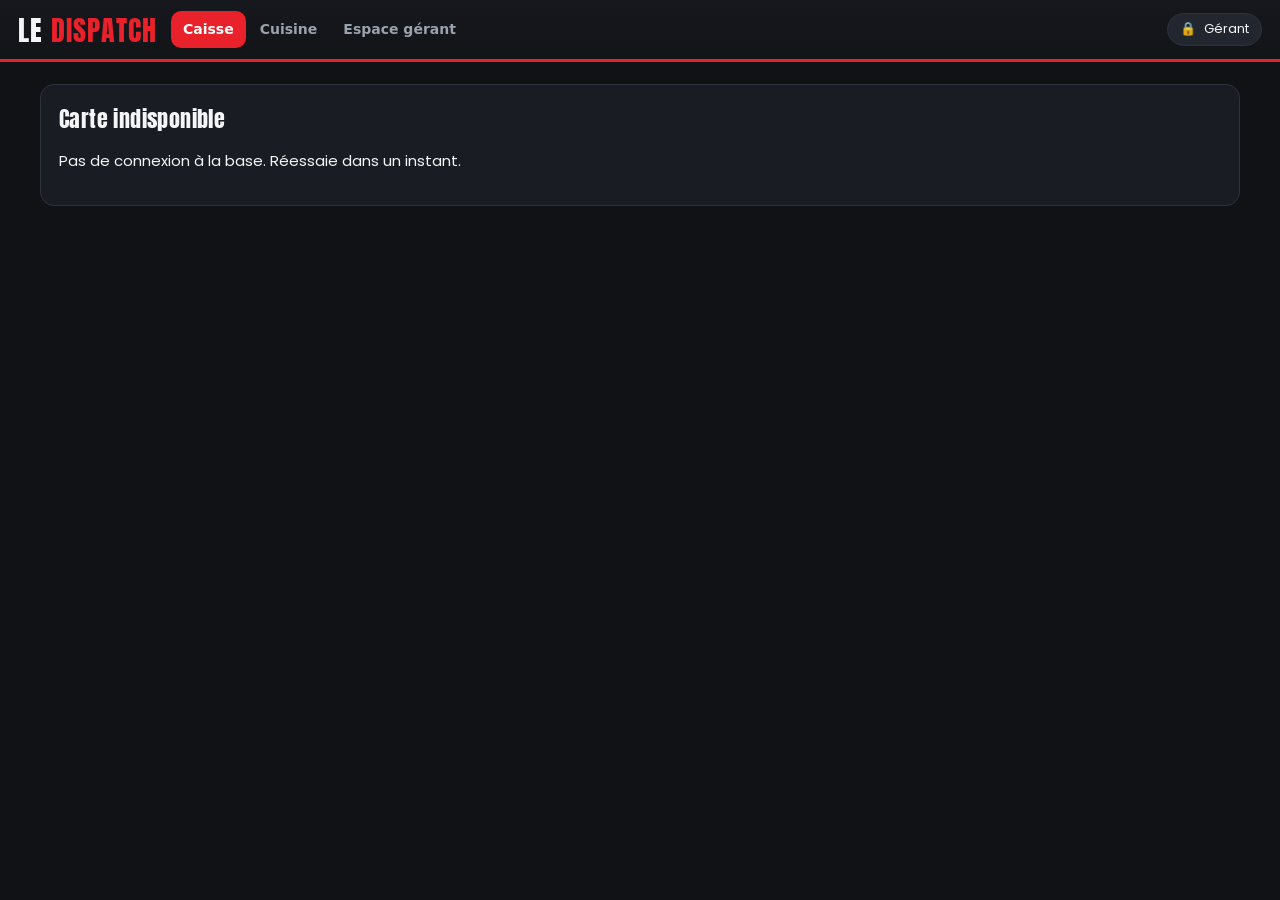
==== commit 4536d808: "Site version 2 en ligne (l'ancien site reste dans ancien/ tant que la base n'est pas à jour) - nouve" ====
--- a/index.html
+++ b/index.html
@@ -22,6 +22,7 @@
 
 <script src="js/vendor/supabase.js"></script>
 <script src="js/config.js"></script>
+<script src="js/version.js"></script>
 <script type="module" src="js/app.js"></script>
 </body>
 </html>
--- a/css/app.css
+++ b/css/app.css
@@ -202,6 +202,15 @@
 .segment button { background: var(--panneau-2); border: 1px solid var(--trait); border-radius: 10px; padding: 8px 4px; font-size: 13px; font-weight: 600; }
 .segment button[aria-pressed="true"] { background: #fff; color: #111; border-color: #fff; }
 .duo { display: grid; grid-template-columns: 1fr 1fr; gap: 6px; }
+.ligne-tarif { display: flex; gap: 8px; align-items: center; }
+.ligne-tarif .segment { flex: 1; }
+.pct { display: flex; align-items: center; gap: 4px; font-weight: 600; white-space: nowrap; }
+.pct input { width: 72px; text-align: right; padding: 8px; }
+.pct input.modifie { border-color: var(--orange); }
+.info-client { margin-top: 6px; display: flex; gap: 6px; flex-wrap: wrap; font-size: 13px; }
+.info-client:empty { display: none; }
+.actions-doc { display: grid; grid-template-columns: 1fr 1fr; gap: 8px; margin-top: 10px; }
+.encaisser.hebdo { background: var(--orange); box-shadow: 0 6px 0 #9a6200; font-size: 16px; }
 .rabais { display: grid; grid-template-columns: 88px auto 1fr; gap: 6px; }
 .unite { display: flex; border: 1px solid var(--trait); border-radius: 10px; overflow: hidden; }
 .unite button { background: var(--panneau-2); border: 0; padding: 0 12px; font-weight: 700; }
@@ -223,6 +232,7 @@
 .grosse-coche.attente { background: var(--orange); }
 .barre-mobile { display: none; }
 .fermer-ticket { display: none; }
+@media (max-width: 560px) { .texte-compte { display: none; } .logo { font-size: 19px !important; } }
 
 @media (max-width: 880px) {
   :root { --entete: 56px; }
@@ -245,6 +255,117 @@
   .masque-mobile { display: none !important; }
 }
 
+/* --- Cuisine ------------------------------------------------------------------------------- */
+.page.large { max-width: 1500px; }
+.cuisine { display: grid; grid-template-columns: minmax(0, 1fr) 380px; gap: 18px; align-items: start; }
+.besoins { position: sticky; top: calc(var(--entete) + 14px); max-height: calc(100vh - var(--entete) - 28px); overflow: auto; }
+.besoins .case { display: flex; align-items: center; gap: 8px; margin: 4px 0 10px; font-size: 14px; }
+.sous-titre { font-size: 13px; text-transform: uppercase; letter-spacing: 1px; color: var(--discret); margin: 16px 0 6px; font-weight: 600; }
+table.liste.compacte td { padding: 6px 8px; }
+table.liste.compacte th { padding: 6px 8px; }
+.actions-ligne { display: flex; justify-content: flex-end; margin-top: 12px; }
+.filtres { display: flex; gap: 8px; flex-wrap: wrap; margin-bottom: 14px; }
+.puce-filtre { background: var(--panneau); border: 1px solid var(--trait); border-radius: 999px; padding: 6px 14px; font-weight: 600; font-size: 14px; }
+.puce-filtre b { margin-left: 4px; color: var(--discret); }
+.puce-filtre[aria-pressed="true"] { background: var(--panneau-2); border-color: var(--rouge); }
+.bons { display: grid; grid-template-columns: repeat(auto-fill, minmax(290px, 1fr)); gap: 14px; }
+.bon { background: var(--panneau); border: 1px solid var(--trait); border-top: 4px solid var(--rouge); border-radius: var(--rayon); padding: 12px 14px; display: flex; flex-direction: column; gap: 8px; }
+.bon.en_cours { border-top-color: var(--orange); }
+.bon.prete { border-top-color: var(--vert); opacity: .85; }
+.bon.nouvelle { animation: arrivee 1.2s ease 2; }
+@keyframes arrivee { 50% { box-shadow: 0 0 0 4px rgba(232,33,43,.45); } }
+.bon header { display: flex; align-items: center; gap: 8px; flex-wrap: wrap; }
+.bon header .case { display: flex; align-items: center; gap: 6px; font-size: 18px; }
+.bon header .espace { flex: 1; }
+.bon .qui { font-size: 13px; }
+.plats { list-style: none; margin: 0; padding: 0; display: flex; flex-direction: column; gap: 2px; }
+.plats li { display: flex; flex-wrap: wrap; align-items: center; gap: 6px; padding: 7px 8px; border-radius: 10px; background: var(--panneau-2); }
+.plats li label { flex: 1; display: flex; align-items: center; gap: 8px; cursor: pointer; font-size: 15px; }
+.plats li input, .bon header input, .besoins input[type="checkbox"] { width: 18px; height: 18px; accent-color: var(--vert); }
+.plats li.fait label { text-decoration: line-through; color: var(--discret); }
+.plats .menus { flex-basis: 100%; padding-left: 26px; font-size: 12px; }
+.lien { background: none; border: 0; padding: 0 4px; font-size: 15px; }
+.bon footer { display: flex; gap: 6px; justify-content: flex-end; flex-wrap: wrap; margin-top: auto; }
+.grille-recettes { display: grid; grid-template-columns: repeat(auto-fill, minmax(220px, 1fr)); gap: 12px; margin-top: 14px; }
+.recette { background: var(--panneau); border: 1px solid var(--trait); border-radius: var(--rayon); padding: 12px; display: flex; flex-direction: column; gap: 8px; }
+.recette.choisie { border-color: var(--vert); }
+.recette header { display: flex; justify-content: space-between; gap: 6px; align-items: flex-start; }
+.recette ul { margin: 0; padding-left: 18px; font-size: 13px; color: var(--discret); flex: 1; }
+.recette .stepper { justify-content: flex-end; }
+.recette .stepper span { min-width: 28px; text-align: center; font-weight: 700; }
+.liste-ingredients { padding-left: 18px; margin: 6px 0 0; line-height: 1.9; }
+.preparations { list-style: none; margin: 0; padding: 0; display: flex; flex-direction: column; gap: 6px; }
+.preparations li { background: var(--panneau-2); border-radius: 10px; padding: 8px 10px; font-size: 14px; }
+.lieu-achat { margin-bottom: 10px; }
+.lieu-tete { display: flex; align-items: center; gap: 8px; padding: 6px 8px; background: var(--panneau-2); border-radius: 10px; font-size: 14px; }
+.lieu-tete .espace { flex: 1; }
+.total-courses { display: flex; align-items: baseline; gap: 10px; justify-content: flex-end; font-size: 17px; margin-top: 8px; }
+@media (max-width: 880px) {
+  .cuisine { grid-template-columns: 1fr; }
+  .besoins { position: static; max-height: none; }
+}
+
+/* --- Cuisine v2 : par plat et tickets -------------------------------------------------------------- */
+.resume-cuisine { display: flex; gap: 10px; flex-wrap: wrap; margin-bottom: 14px; }
+.resume-cuisine > div { background: var(--panneau); border: 1px solid var(--trait); border-radius: 999px; padding: 6px 14px; font-size: 14px; }
+.resume-cuisine strong { font-size: 18px; margin-right: 2px; }
+.tuiles-plats { display: grid; grid-template-columns: repeat(auto-fill, minmax(270px, 1fr)); gap: 14px; }
+.tuile-plat { background: var(--panneau); border: 1px solid var(--trait); border-radius: 16px; padding: 14px; display: flex; flex-direction: column; gap: 10px; }
+.tuile-plat.sous-recette { border-style: dashed; background: var(--panneau-2); }
+.tuile-plat header { display: flex; gap: 12px; align-items: center; }
+.tuile-plat .compte { font-family: "Anton", sans-serif; font-size: 44px; line-height: 1; min-width: 58px; text-align: center; color: #fff;
+  background: var(--rouge); border-radius: 12px; padding: 6px 8px; }
+.tuile-plat.sous-recette .compte { background: var(--orange); }
+.titre-plat h3 { margin: 0; font-size: 19px; cursor: pointer; }
+.titre-plat h3:hover { text-decoration: underline; }
+.puces { display: flex; flex-wrap: wrap; gap: 6px; }
+.puce-cmd { display: inline-flex; align-items: center; gap: 4px; border-radius: 999px; padding: 3px 10px; font-weight: 700; font-size: 13px;
+  background: color-mix(in srgb, var(--c) 22%, transparent); border: 2px solid var(--c); }
+.tuile-plat .reserve { font-size: 14px; background: var(--panneau-2); border-radius: 10px; padding: 6px 10px; display: flex; gap: 8px; align-items: center; flex-wrap: wrap; }
+.tuile-plat .ingr { list-style: none; padding: 0; margin: 0; display: flex; flex-direction: column; gap: 3px; font-size: 14px; }
+.tuile-plat .ingr li.sous { font-weight: 600; }
+.tuile-plat footer { display: flex; gap: 8px; flex-wrap: wrap; align-items: center; margin-top: auto; }
+.tuile-plat .bloque { flex-basis: 100%; color: var(--orange); font-size: 14px; }
+.btn.gros { flex: 1; padding: 12px 14px; font-size: 17px; font-weight: 700; }
+.btn.gros span { font-weight: 500; font-size: 13px; opacity: .85; }
+.vide.grand { font-size: 18px; padding: 40px 20px; }
+.sous-recette-info { display: block; font-size: 12px; color: var(--orange); }
+.tickets { display: grid; grid-template-columns: repeat(auto-fill, minmax(300px, 1fr)); gap: 14px; }
+.ticket-cuisine { background: var(--panneau); border: 1px solid var(--trait); border-left: 10px solid var(--c); border-radius: 14px; padding: 12px; display: flex; flex-direction: column; gap: 8px; }
+.ticket-cuisine.prete { opacity: .8; }
+.ticket-cuisine header { display: flex; align-items: center; gap: 8px; }
+.ticket-cuisine header .espace { flex: 1; }
+.ticket-cuisine .num { font-family: "Anton", sans-serif; font-size: 26px; color: var(--c); }
+.progression { height: 8px; background: var(--panneau-2); border-radius: 99px; overflow: hidden; }
+.progression > div { height: 100%; background: var(--vert); transition: width .3s; }
+.plats-ticket { display: grid; grid-template-columns: repeat(auto-fill, minmax(130px, 1fr)); gap: 6px; }
+.plat-ticket { display: flex; align-items: center; gap: 6px; text-align: left; background: var(--panneau-2); border: 1px solid var(--trait); border-radius: 10px; padding: 7px 8px; font-size: 13px; line-height: 1.2; }
+.plat-ticket .n { font-weight: 800; min-width: 30px; text-align: center; border-radius: 6px; padding: 2px 4px; background: rgba(255,255,255,.08); }
+.plat-ticket.fait { color: var(--discret); text-decoration: line-through; }
+.plat-ticket.fait .n { background: var(--vert); color: #fff; text-decoration: none; }
+.ticket-cuisine footer { display: flex; gap: 6px; justify-content: flex-end; }
+/* --- Livraisons ------------------------------------------------------------------------------------ */
+.grille-livraison { display: grid; grid-template-columns: minmax(0, 1fr) minmax(0, 1fr); gap: 18px; align-items: start; }
+.titre-section { font-size: 20px; margin: 0 0 12px; }
+.bons-livraison { display: grid; grid-template-columns: repeat(auto-fill, minmax(260px, 1fr)); gap: 12px; }
+.bon-livraison { background: var(--panneau); border: 1px solid var(--trait); border-left: 10px solid var(--c); border-radius: 14px; padding: 12px; display: flex; flex-direction: column; gap: 6px; }
+.bon-livraison.prete { border-color: var(--vert); border-left-color: var(--c); }
+.bon-livraison header { display: flex; align-items: center; gap: 8px; flex-wrap: wrap; }
+.bon-livraison header .espace { flex: 1; }
+.bon-livraison .num { font-family: "Anton", sans-serif; font-size: 22px; color: var(--c); }
+.bon-livraison .client { font-size: 17px; }
+.contenu-livraison { margin: 0; padding-left: 18px; font-size: 15px; }
+.bon-livraison .paiement { font-size: 13px; background: var(--panneau-2); border-radius: 8px; padding: 5px 8px; }
+.bon-livraison footer { display: flex; gap: 6px; justify-content: flex-end; flex-wrap: wrap; }
+.jour-resume { margin-bottom: 14px; }
+.jour-resume .lieu-tete strong::first-letter { text-transform: uppercase; }
+.cuissons-jour { padding: 6px 8px; font-size: 13px; }
+@media (max-width: 980px) { .grille-livraison { grid-template-columns: 1fr; } }
+/* --- Version de test, stock -------------------------------------------------------------------- */
+.bandeau-essai { background: #f5c400; color: #111; padding: 6px 14px; font-size: 13px; text-align: center; }
+.bandeau-essai .lien { color: #111; text-decoration: underline; font-weight: 700; }
+.petit-nombre { width: 90px; padding: 6px 8px; text-align: right; }
+table.inventaire td { vertical-align: middle; }
 /* --- Impression (factures, devis, déclarations) ------------------------------------------- */
 .feuille { background: #fff; color: #1f2933; max-width: 820px; margin: 20px auto; padding: 48px 52px; border-radius: 6px; font-size: 14px; }
 .feuille h1 { font-family: "Anton", sans-serif; font-weight: 400; color: #1f3a5f; font-size: 34px; margin: 0; text-align: right; letter-spacing: 1px; }
@@ -264,3 +385,4 @@
   .entete, .barre-impression, .toasts { display: none !important; }
   .feuille { margin: 0; padding: 0; max-width: none; border-radius: 0; }
 }
+.puce-cmd { cursor: pointer; }
